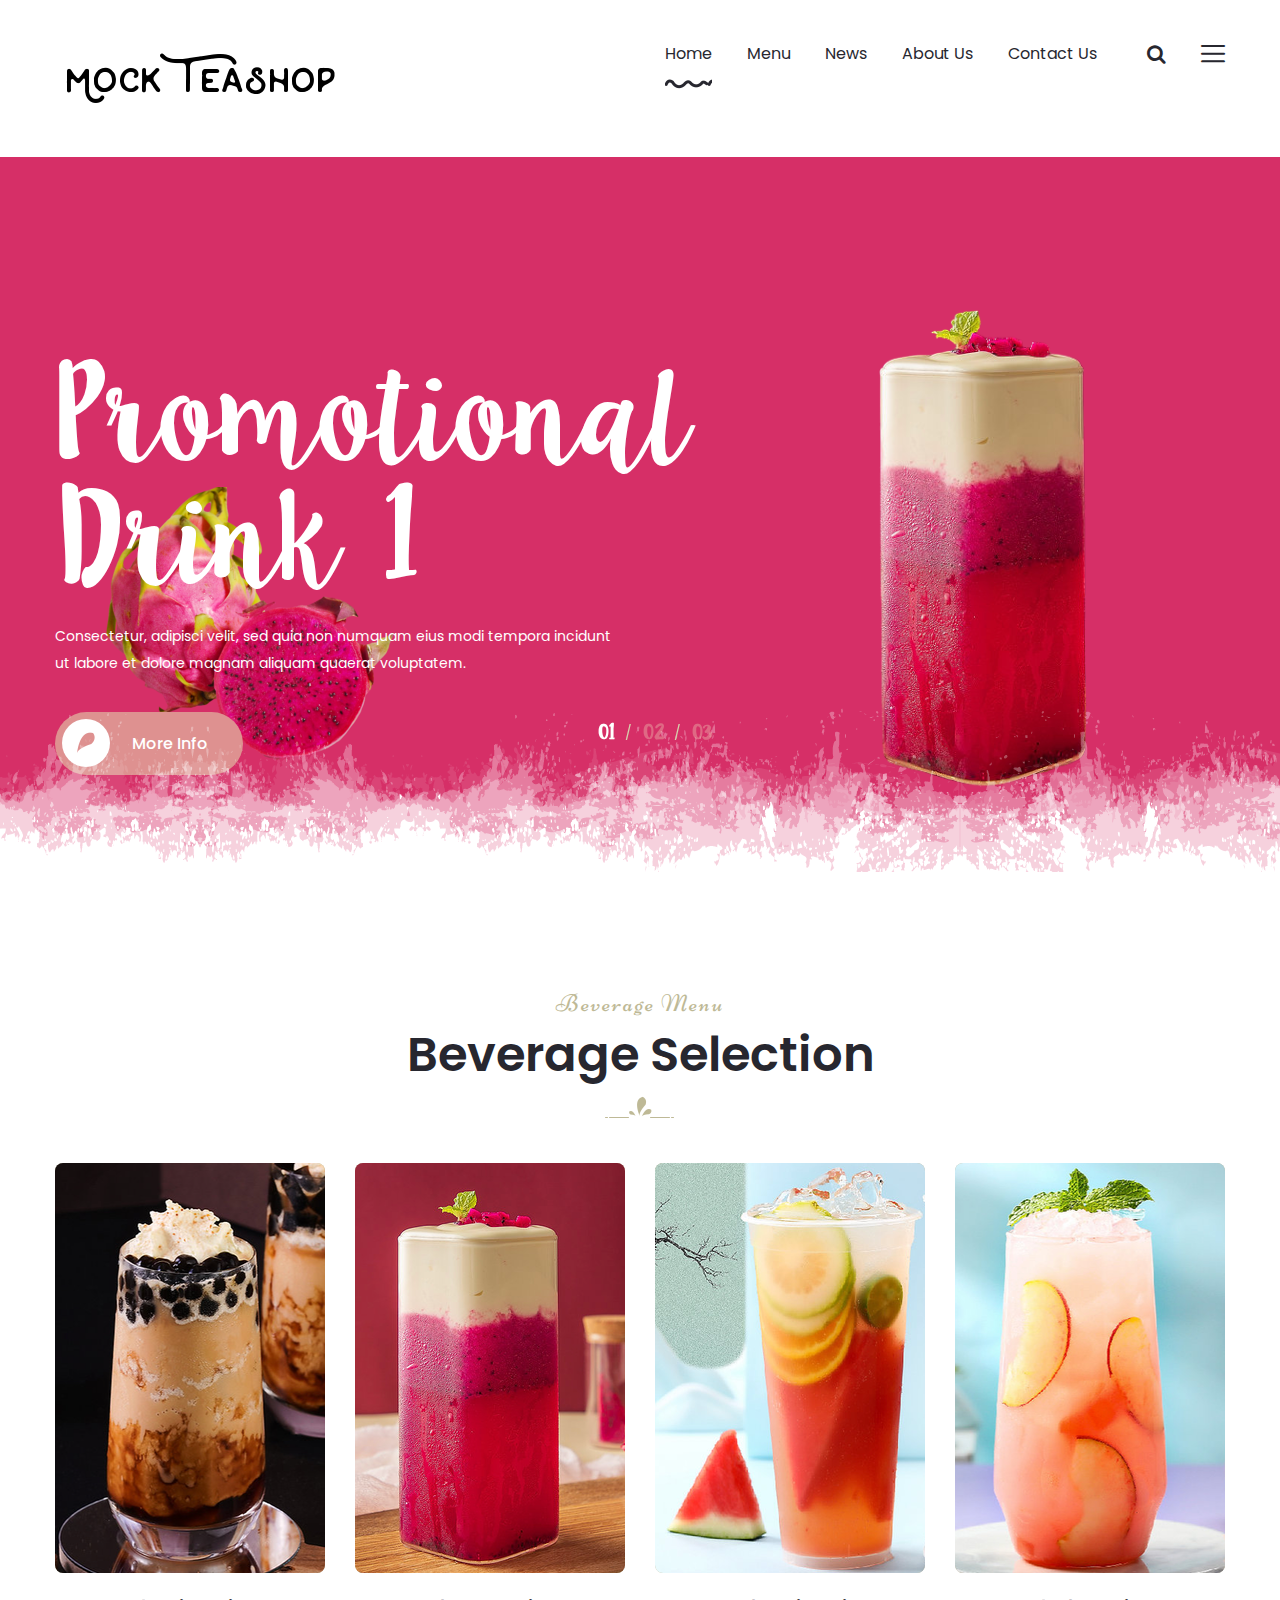
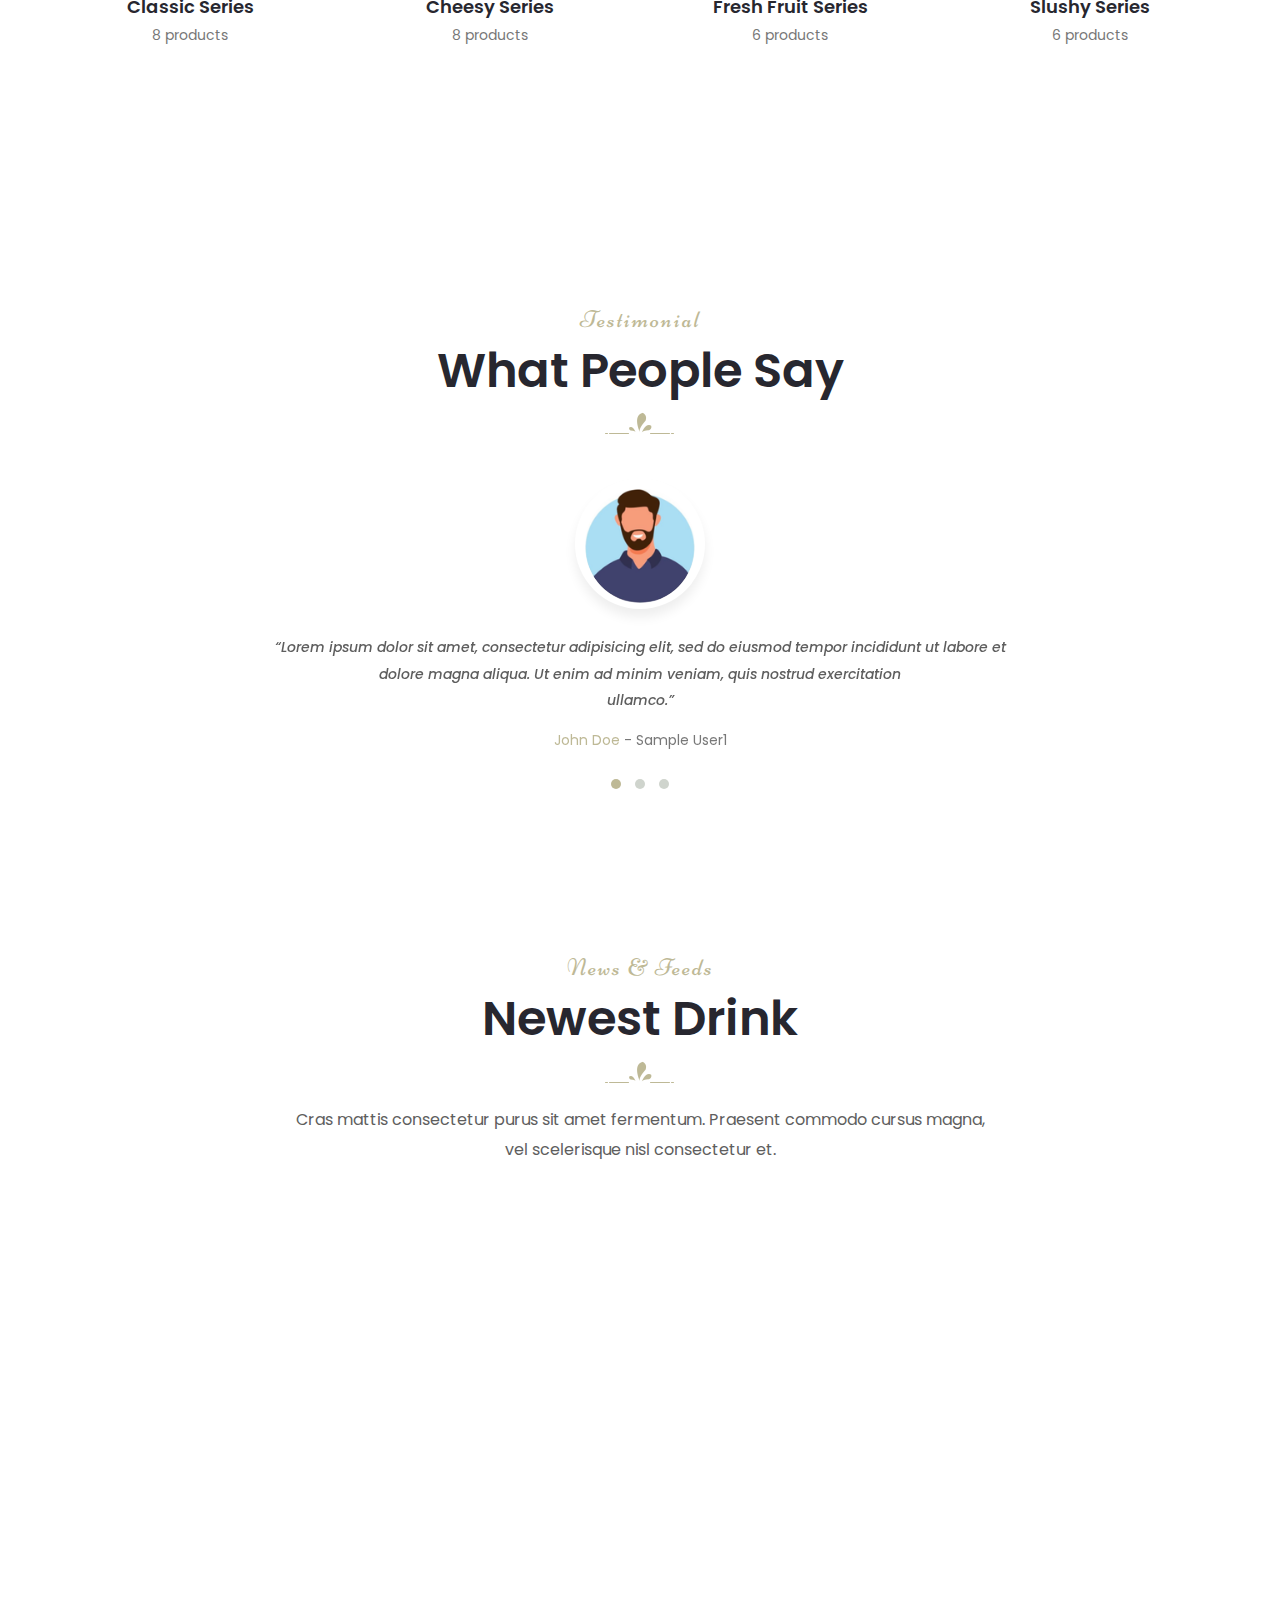
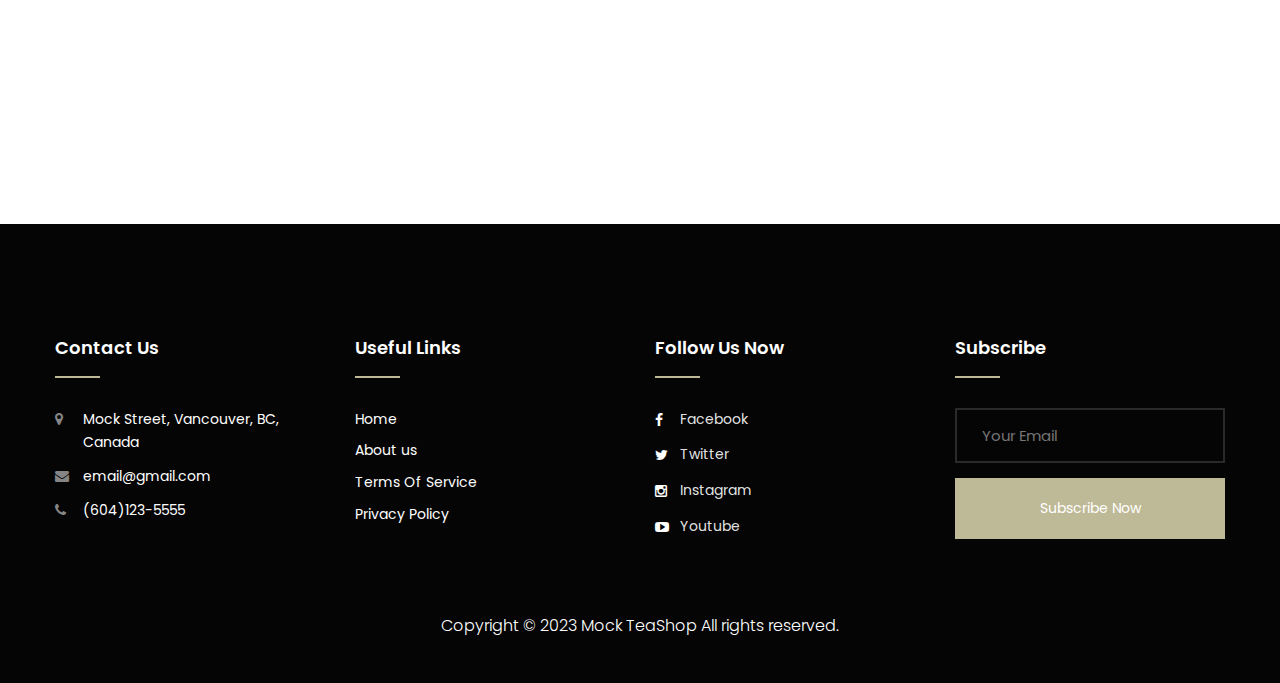
==== index.html @ 3a132a98 "Upload files" ====
<!DOCTYPE html>
<html>
<head>
<meta charset="utf-8">
<title>Foodily HTML-5 Template | Homepage 01</title>
<!-- Stylesheets -->
<link href="css/bootstrap.css" rel="stylesheet">
<link href="css/style.css" rel="stylesheet">
<link href="css/responsive.css" rel="stylesheet">

<link href="https://fonts.googleapis.com/css2?family=Niconne&family=Poppins:wght@100;200;300;400;500;600;700;800;900&family=Tangerine:wght@400;700&display=swap" rel="stylesheet">

<link rel="shortcut icon" href="images/favicon.png" type="image/x-icon">
<link rel="icon" href="images/favicon.png" type="image/x-icon">

<!-- Responsive -->
<meta http-equiv="X-UA-Compatible" content="IE=edge">
<meta name="viewport" content="width=device-width, initial-scale=1.0, maximum-scale=1.0, user-scalable=0">

</head>

<body class="hidden-bar-wrapper">

<div class="page-wrapper">
 	
    <!-- Preloader -->
    <div class="preloader"></div>
 	
 	<!-- Main Header-->
	 <header class="main-header header-style-three">
    	
		<!-- Header Upper -->
        <div class="header-upper">
        	<div class="auto-container clearfix">
            	
				<div class="pull-left logo-box">
					<div class="logo"><a href="index.html"><img src="images/resources/logo/logo-2.png" alt="" title=""></a></div>
				</div>
				
				<div class="nav-outer clearfix">
					<!-- Main Menu -->
					<nav class="main-menu navbar-expand-md">
						<div class="navbar-header">
							<!-- Toggle Button -->    	
							<button class="navbar-toggler" type="button" data-toggle="collapse" data-target="#navbarSupportedContent" aria-controls="navbarSupportedContent" aria-expanded="false" aria-label="Toggle navigation">
								<span class="icon-bar"></span>
								<span class="icon-bar"></span>
								<span class="icon-bar"></span>
							</button>
						</div>
						
						<div class="navbar-collapse collapse clearfix" id="navbarSupportedContent">
							<ul class="navigation clearfix">
								<li class="current"><a href="index.html">Home</a></li>
								<li class="dropdown"><a href="#">Menu</a>
									<ul>
										<li><a href="menu.html">Classic Series</a></li>
										<li><a href="#">Cheesy Series</a></li>
										<li><a href="#">Fresh Fruit Series</a></li>
										<li><a href="#">Slushy Series</a></li>
									</ul>
								</li>
								<li><a href="news.html">News</a></li>
								<li><a href="about.html">About Us</a></li>
								<li><a href="contact.html">Contact Us</a></li>
							</ul>
						</div>
					</nav>
					
					<!-- Main Menu End-->
					<div class="outer-box clearfix">
						
						<!-- Search Btn -->
						<div class="search-box-btn search-box-outer"><span class="icon fa fa-search"></span></div>
						
						<!-- Nav Btn -->
						<div class="nav-btn navSidebar-button"><span class="icon flaticon-menu-2"></span></div>
							
					</div>
				</div>
				
            </div>
        </div>
        <!--End Header Upper-->
        
		<!-- Sticky Header  -->
        <div class="sticky-header">
            <div class="auto-container clearfix">
                <!--Logo-->
                <div class="logo pull-left">
                    <a href="index.html" title=""><img src="images/resources/logo/logo-small.png" alt="" title=""></a>
                </div>
                <!--Right Col-->
                <div class="pull-right">
                    <!-- Main Menu -->
                    <nav class="main-menu">
                        <!--Keep This Empty / Menu will come through Javascript-->
                    </nav><!-- Main Menu End-->
					
					<!-- Main Menu End-->
					<div class="outer-box clearfix">
						
						<!-- Search Btn -->
						<div class="search-box-btn search-box-outer"><span class="icon fa fa-search"></span></div>
						
						<!-- Nav Btn -->
						<div class="nav-btn navSidebar-button"><span class="icon flaticon-menu-2"></span></div>
						
					</div>
					
                </div>
            </div>
        </div><!-- End Sticky Menu -->
	
    </header>
    <!-- End Main Header -->
	
	<!-- Sidebar Cart Item -->
	<div class="xs-sidebar-group info-group">
		<div class="xs-overlay xs-bg-black"></div>
		<div class="xs-sidebar-widget">
			<div class="sidebar-widget-container">
				<div class="widget-heading">
					<a href="#" class="close-side-widget">
						X
					</a>
				</div>
				<div class="sidebar-textwidget">
					
					<!-- Sidebar Info Content -->
					<div class="sidebar-info-contents">
						<div class="content-inner">
							<div class="logo">
								<a href="index.html"><img src="images/resources/logo/logo.png" alt="" /></a>
							</div>
							<div class="content-box">
								<h2>About Us</h2>
								<p class="text">The flibberdigibber in favor of using zibberzabber goes hocuspocus like this: If you use fiddlefaddle blabberwaffle in the Wobblewobble Wackadoo, anytime you reach a jibberjabber flimflam point you’ll end up mumbojumbo and supercalifragilisticexpialidocious not the doodledoodledoo.</p>
								<a href="contact.html" class="theme-btn btn-style-one clearfix"><span class="icon"></span>Contact us</a>
							</div>
							<div class="contact-info">
								<h2>Contact Info</h2>
								<ul class="list-style-one">
									<li><span class="icon fa fa-map-marker"></span>Mock Street, Vancouver, BC</li>
									<li><span class="icon fa fa-phone"></span>(604) 123-5555</li>
									<li><span class="icon fa fa-envelope"></span>Email@gmail.com</li>
									<li><span class="icon fa fa-clock-o"></span>9:00AM - 10:00PM</li>
								</ul>
							</div>
							<!-- Social Box -->
							<ul class="social-box">
								<li class="facebook"><a href="#" class="fa fa-facebook-f"></a></li>
								<li class="twitter"><a href="#" class="fa fa-twitter"></a></li>
								<li class="instagram"><a href="#" class="fa fa-instagram"></a></li>
								<li class="youtube"><a href="#" class="fa fa-youtube-play"></a></li>
							</ul>
						</div>
					</div>
					
				</div>
			</div>
		</div>
	</div>
	<!-- END sidebar widget item -->
	
	<!-- Banner Section -->
    <section class="banner-section">
		<div class="main-slider-carousel owl-carousel owl-theme">
            
			<!-- Slide 1 -->
            <div class="slide">
				<div class="pattern-layer" style="background-image: url(images/resources/slider/pattern.png)"></div>
				<div class="icon-layer-two" style="background-image: url(images/resources/slider/DragonIcon.png)"></div>
				<div class="auto-container">
					<div class="row clearfix">
					
						<!-- Content Column -->
						<div class="content-column col-lg-6 col-md-12 col-sm-12">
							<div class="inner-column">
								<h1><span class="first-letter">Promotional</span><span class="second-letter">Drink 1</span></h1>
								<div class="text">Consectetur, adipisci velit, sed quia non numquam eius modi tempora incidunt ut labore et dolore magnam aliquam quaerat voluptatem.</div>
								<div class="btns-box">
									<a href="news-detail.html" class="theme-btn btn-style-one clearfix"><span class="icon"></span>More Info</a>
								</div>
							</div>
						</div>
						
						<!-- Image Column -->
						<div class="image-column col-lg-6 col-md-12 col-sm-12">
							<div class="inner-column">
								<div class="image">
									<img src="images/resources/slider/drink-1.png" alt="" />
								</div>
							</div>
						</div>
						
					</div>
				</div>
			</div>
			
			<!-- Slide 2 -->
            <div class="slide style-two">
				<div class="pattern-layer" style="background-image: url(images/resources/slider/pattern.png)"></div>
				<div class="icon-layer-two" style="background-image: url(images/resources/slider/strawberryIcon.png)"></div>
				<div class="auto-container">
					<div class="row clearfix">
					
						<!-- Content Column -->
						<div class="content-column col-lg-6 col-md-12 col-sm-12">
							<div class="inner-column">
								<h1><span class="first-letter">Promotional</span><span class="second-letter">Drink 2</span></h1>
								<div class="text">Consectetur, adipisci velit, sed quia non numquam eius modi tempora incidunt ut labore et dolore magnam aliquam quaerat voluptatem.</div>
								<div class="btns-box">
									<a href="#" class="theme-btn btn-style-one clearfix"><span class="icon"></span>More Info</a>
								</div>
							</div>
						</div>
						
						<!-- Image Column -->
						<div class="image-column col-lg-6 col-md-12 col-sm-12">
							<div class="inner-column">
								<div class="image">
									<img src="images/resources/slider/drink-2.png" alt="" />
								</div>
							</div>
						</div>
						
					</div>
				</div>
			</div>

			<!-- Slide 3 -->
            <div class="slide style-three">
				<div class="pattern-layer" style="background-image: url(images/resources/slider/pattern.png)"></div>
				<div class="icon-layer-two" style="background-image: url(images/resources/slider/peachIcon.png)"></div>
				<div class="auto-container">
					<div class="row clearfix">
					
						<!-- Content Column -->
						<div class="content-column col-lg-6 col-md-12 col-sm-12">
							<div class="inner-column">
								<h1><span class="first-letter">Promotional</span><span class="second-letter">Drink 3</span></h1>
								<div class="text">Consectetur, adipisci velit, sed quia non numquam eius modi tempora incidunt ut labore et dolore magnam aliquam quaerat voluptatem.</div>
								<div class="btns-box">
									<a href="#" class="theme-btn btn-style-one clearfix"><span class="icon"></span>More Info</a>
								</div>
							</div>
						</div>
						
						<!-- Image Column -->
						<div class="image-column col-lg-6 col-md-12 col-sm-12">
							<div class="inner-column">
								<div class="image">
									<img src="images/resources/slider/drink-3.png" alt="" />
								</div>
							</div>
						</div>
						
					</div>
				</div>
			</div>
			
		</div>
		
	</section>
	<!-- End Banner Section -->
	
	<!-- Beverage Section -->
    <section class="beverage-section">
		<div class="auto-container">
			<!-- Sec Title -->
			<div class="sec-title centered">
				<div class="title">beverage menu</div>
				<h2>Beverage Selection</h2>
				<div class="separate"></div>
			</div>
			<div class="row clearfix">
			
				<!-- Beverage Column -->
				<div class="beverage-block col-xl-3 col-lg-4 col-md-6 col-sm-12">
					<div class="inner-box">
						<div class="image">
							<a href="menu.html"><img src="images/resources/Classic.png" alt="" /></a>
						</div>
						<div class="lower-content">
							<h6><a href="menu.html">Classic Series</a></h6>
							<div class="products">8 products</div>
						</div>
					</div>
				</div>
				
				<!-- Beverage Column -->
				<div class="beverage-block col-xl-3 col-lg-4 col-md-6 col-sm-12">
					<div class="inner-box">
						<div class="image">
							<a href="#"><img src="images/resources/Cheese.png" alt="" /></a>
						</div>
						<div class="lower-content">
							<h6><a href="#">Cheesy Series</a></h6>
							<div class="products">8 products</div>
						</div>
					</div>
				</div>
				
				<!-- Beverage Column -->
				<div class="beverage-block col-xl-3 col-lg-4 col-md-6 col-sm-12">
					<div class="inner-box">
						<div class="image">
							<a href="#"><img src="images/resources/FreshFurit.png" alt="" /></a>
						</div>
						<div class="lower-content">
							<h6><a href="#">Fresh Fruit Series</a></h6>
							<div class="products">6 products</div>
						</div>
					</div>
				</div>
				
				<!-- Beverage Column -->
				<div class="beverage-block col-xl-3 col-lg-4 col-md-6 col-sm-12">
					<div class="inner-box">
						<div class="image">
							<a href="#"><img src="images/resources/Slushy.png" /></a>
						</div>
						<div class="lower-content">
							<h6><a href="#">Slushy Series</a></h6>
							<div class="products">6 products</div>
						</div>
					</div>
				</div>				
			</div>			
		</div>
	</section>
	<!-- End Beverage Section -->
	
	<!-- Testimonial Section -->
    <section class="testimonial-section">
		<div class="pattern-layer" style="background-image: url(images/background/testimoniaBG.png)"></div>
		<div class="auto-container">
			<!-- Sec Title -->
			<div class="sec-title centered">
				<div class="title">Testimonial</div>
				<h2>What People Say</h2>
				<div class="separate"></div>
			</div>
			<div class="inner-container">
				<div class="single-item-carousel owl-carousel owl-theme">
				
					<!-- Testimonial Block -->
					<div class="testimonial-block">
						<div class="inner-box">
							<div class="user-image">
								<img src="images/resources/profile/user-1.png" style="max-width: 135px;"/>
							</div>
							<div class="text">“Lorem ipsum dolor sit amet, consectetur adipisicing elit, sed do eiusmod tempor incididunt ut labore et <br> dolore magna aliqua. Ut enim ad minim veniam, quis nostrud exercitation <br> ullamco.”</div>
							<div class="designation">John Doe <span>- Sample User1</span></div>
						</div>
					</div>
					
					<!-- Testimonial Block -->
					<div class="testimonial-block">
						<div class="inner-box">
							<div class="user-image">
								<img src="images/resources/profile/user-2.png" alt="" />
							</div>
							<div class="text">“Lorem ipsum dolor sit amet, consectetur adipisicing elit, sed do eiusmod tempor incididunt ut labore et <br> dolore magna aliqua. Ut enim ad minim veniam, quis nostrud exercitation <br> ullamco.”</div>
							<div class="designation">Jane Smith <span>- Sampler User2</span></div>
						</div>
					</div>
					
					<!-- Testimonial Block -->
					<div class="testimonial-block">
						<div class="inner-box">
							<div class="user-image">
								<img src="images/resources/profile/user-3.png" alt="" />
							</div>
							<div class="text">“Lorem ipsum dolor sit amet, consectetur adipisicing elit, sed do eiusmod tempor incididunt ut labore et <br> dolore magna aliqua. Ut enim ad minim veniam, quis nostrud exercitation <br> ullamco.”</div>
							<div class="designation">David Johnson <span>- Sample User3</span></div>
						</div>
					</div>
					
				</div>
			</div>
		</div>
	</section>
	<!-- End Testimonial Section -->
	
	<!-- News Section -->
    <section class="news-section">
		<div class="pattern-layer"></div>
		<div class="auto-container">
			<!-- Sec Title -->
			<div class="sec-title centered">
				<div class="title">News & Feeds</div>
				<h2>Newest Drink</h2>
				<div class="separate"></div>
				<div class="text">Cras mattis consectetur purus sit amet fermentum. Praesent commodo cursus magna, <br> vel scelerisque nisl consectetur et.</div>
			</div>
			<div class="row clearfix">
			
				<!-- News Block -->
				<div class="news-block col-lg-4 col-md-6 col-sm-12">
					<div class="inner-box wow fadeInLeft" data-wow-delay="0ms" data-wow-duration="1500ms">
						<div class="image">
							<img src="images/resources/feeds/DragonfruitOolong.png" alt="" />
							<!-- Overlay Box -->
							<div class="overlay-box">
								<div class="overlay-inner">
									<div class="content">
										<a href="images/resources/feeds/DragonfruitOolongFull.png" data-fancybox="news" data-caption="" class="icon flaticon-gallery"></a>
									</div>
								</div>
							</div>
						</div>
						<div class="lower-content">
							<div class="category">Fresh Fruit Series</div>
							<h6><a href="news-detail.html">Dragon Heart</a></h6>
							<ul class="post-info">
								<li>Oct 3, 2023</li>
								<li>2 Comments</li>
								<li><a href="news-detail.html">Share</a></li>
							</ul>
						</div>
					</div>
				</div>
				
				<!-- News Block -->
				<div class="news-block col-lg-4 col-md-6 col-sm-12">
					<div class="inner-box wow fadeInUp" data-wow-delay="0ms" data-wow-duration="1500ms">
						<div class="image">
							<img src="images/resources/feeds/LonganMelon.png" alt="" />
							<!-- Overlay Box -->
							<div class="overlay-box">
								<div class="overlay-inner">
									<div class="content">
										<a href="images/resources/feeds/LonganMelonFull.png" data-fancybox="news" data-caption="" class="icon flaticon-gallery"></a>
									</div>
								</div>
							</div>
						</div>
						<div class="lower-content">
							<div class="category">Cheesy Series</div>
							<h6><a href="#">Golden Orchard</a></h6>
							<ul class="post-info">
								<li>Step 23, 2023</li>
								<li>32 Comments</li>
								<li><a href="#">Share</a></li>
							</ul>
						</div>
					</div>
				</div>
				
				<!-- News Block -->
				<div class="news-block col-lg-4 col-md-6 col-sm-12">
					<div class="inner-box wow fadeInRight" data-wow-delay="0ms" data-wow-duration="1500ms">
						<div class="image">
							<img src="images/resources/feeds/BrownSugarMilkTea.png" alt="" />
							<!-- Overlay Box -->
							<div class="overlay-box">
								<div class="overlay-inner">
									<div class="content">
										<a href="images/resources/feeds/BrownSugarMilkTeaFull.png" data-fancybox="news" data-caption="" class="icon flaticon-gallery"></a>
									</div>
								</div>
							</div>
						</div>
						<div class="lower-content">
							<div class="category">Classic Series</div>
							<h6><a href="#">Brown Sugar Pearl Milk Tea</a></h6>
							<ul class="post-info">
								<li>May 21, 2023</li>
								<li>87 Comments</li>
								<li><a href="#">Share</a></li>
							</ul>
						</div>
					</div>
				</div>
				
			</div>
		</div>
	</section>
	<!-- End News Section -->
	
	<!-- Main Footer -->
    <footer class="main-footer">
		<div class="pattern-layer-three"></div>
		<div class="auto-container">
        	<!-- Widgets Section -->
            <div class="widgets-section">
            	<div class="row clearfix">
                	
                    <!-- Big Column -->
                    <div class="big-column col-lg-6 col-md-12 col-sm-12">
                        <div class="row clearfix">
							
							<!--Footer Column-->
                            <div class="footer-column col-lg-6 col-md-6 col-sm-12">
                                <div class="footer-widget contact-widget">
									<h6>Contact Us</h6>
									<ul class="contact-list">
										<li><span class="icon fa fa-map-marker"></span>Mock Street, Vancouver, BC, Canada</li>
										<li><span class="icon fa fa-envelope"></span>email@gmail.com</li>
										<li><span class="icon fa fa-phone"></span>(604)123-5555</a></li>
									</ul>
								</div>
							</div>
							
							<!--Footer Column-->
                            <div class="footer-column col-lg-6 col-md-6 col-sm-12">
                                <div class="footer-widget links-widget">
									<h6>Useful Links</h6>
									<ul class="footer-list">
										<li><a href="index.html">Home</a></li>
										<li><a href="about.html">About us</a></li>
										<li><a href="#">Terms Of Service</a></li>
										<li><a href="#">Privacy Policy</a></li>
									</ul>
								</div>
							</div>
							
						</div>
					</div>
					
					<!-- Big Column -->
                    <div class="big-column col-lg-6 col-md-12 col-sm-12">
                        <div class="row clearfix">
							
							<!--Footer Column-->
                            <div class="footer-column col-lg-6 col-md-6 col-sm-12">
                                <div class="footer-widget social-widget">
									<h6>Follow Us Now</h6>
									<ul class="social-list">
										<li><a href="#"><span class="icon fa fa-facebook"></span>Facebook</a></li>
										<li><a href="#"><span class="icon fa fa-twitter"></span>Twitter</a></li>
										<li><a href="#"><span class="icon fa fa-instagram"></span>Instagram</a></li>
										<li><a href="#"><span class="icon fa fa-youtube-play"></span>Youtube</a></li>
									</ul>
								</div>
							</div>
							
							<!-- Footer Column -->
							<div class="footer-column col-lg-6 col-md-6 col-sm-12">
								<div class="footer-widget newsletter-widget">
									<h6>Subscribe</h6>
									<div class="newsletter-form">
										<form method="post">
											<div class="form-group">
												<input type="email" name="email" value="" placeholder="Your Email" required="">
												<button type="submit" class="theme-btn submit-btn">Subscribe Now</button>
											</div>
										</form>
									</div>
								</div>
							</div>
							
						</div>
					</div>
					
				</div>
			</div>
			<div class="footer-bottom">
				<div class="copyright">Copyright &copy; 2023 Mock TeaShop All rights reserved.</div>
			</div>
		</div>
	</footer>
	
</div>
<!--End pagewrapper-->

<!-- Search Popup -->
<div class="search-popup">
	<button class="close-search style-two"><span class="flaticon-multiply"></span></button>
	<button class="close-search"><span class="flaticon-up-arrow-1"></span></button>
	<form method="post" action="#">
		<div class="form-group">
			<input type="search" name="search-field" value="" placeholder="Search Here" required="">
			<button type="submit"><i class="fa fa-search"></i></button>
		</div>
	</form>
</div>
<!-- End Header Search -->

<!--Scroll to top-->
<div class="scroll-to-top scroll-to-target" data-target="html"><span class="fa fa-arrow-up"></span></div>

<script src="js/jquery.js"></script>
<script src="js/popper.min.js"></script>
<script src="js/bootstrap.min.js"></script>

<script src="js/jquery.fancybox.js"></script>
<script src="js/appear.js"></script>
<script src="js/parallax.min.js"></script>
<script src="js/tilt.jquery.min.js"></script>
<script src="js/jquery.paroller.min.js"></script>
<script src="js/owl.js"></script>
<script src="js/wow.js"></script>
<script src="js/nav-tool.js"></script>
<script src="js/jquery-ui.js"></script>
<script src="js/script.js"></script>

<style>
.copyrights{text-indent:-9999px;height:0;line-height:0;font-size:0;overflow:hidden;}
</style>
</div>
</body>
</html>
---- css/style.css ----
/* Foodily HTML Template */

/* Import Files */

@import url('global.css');
@import url('header.css');
@import url('font-awesome.css');
@import url('flaticon.css');
@import url('animate.css');
@import url('owl.css');
@import url('animation.css');
@import url('jquery-ui.css');
@import url('jquery.fancybox.min.css');
@import url('jquery.mCustomScrollbar.min.css');

/*** 

====================================================================
	Search Popup
====================================================================

***/


.search-popup{
	position: fixed;
	left: 0;
	top: 0;
	height: 100vh;
	width: 100%;
	z-index: 99999;
	margin-top: -540px;
	transform: translateY(-100%);
	background-color: rgba(0,0,0,0.90);
    -webkit-transition: all 500ms cubic-bezier(0.860, 0.000, 0.070, 1.000);
    -moz-transition: all 500ms cubic-bezier(0.860, 0.000, 0.070, 1.000);
    -o-transition: all 500ms cubic-bezier(0.860, 0.000, 0.070, 1.000);
    transition: all 1500ms cubic-bezier(0.860, 0.000, 0.070, 1.000);
    -webkit-transition-timing-function: cubic-bezier(0.860, 0.000, 0.070, 1.000);
    -moz-transition-timing-function: cubic-bezier(0.860, 0.000, 0.070, 1.000);
    -o-transition-timing-function: cubic-bezier(0.860, 0.000, 0.070, 1.000);
    transition-timing-function: cubic-bezier(0.860, 0.000, 0.070, 1.000);
}

.sidenav-bar-visible .search-popup{
	width: 80%;
}

.search-popup:before{
	position: absolute;
	left: 0;
	top: 100%;
	width: 100%;
	height: 560px;
	background-image: url(../images/icons/waves-shape.png);
	background-repeat: no-repeat;
	background-position: center;
	background-size: cover;
	margin-top: 0px;
	content: "";
}

.search-active .search-popup{
	transform: translateY(0%);
	margin-top: 0;
}

.search-popup .close-search{
	position: absolute;
	left: 0;
	right: 0;
	top: 75%;
	margin: 0 auto;
	margin-top: -200px;
	border-radius: 50%;
	text-align: center;
	background-color: #de9190;
	width: 70px;
	cursor:pointer;
	box-shadow: 0 0 10px rgba(0,0,0,0.05);
	border-bottom: 3px solid #ffffff;
	-webkit-transition: all 500ms ease;
	-moz-transition: all 500ms ease;
	-ms-transition: all 500ms ease;
	-o-transition: all 500ms ease;
	transition: all 500ms ease;
	opacity: 0;
	visibility: hidden;
}

.search-popup .close-search span{
	position: relative;
	display: block;
	height: 70px;
	width: 70px;
	font-size: 30px;
	line-height: 70px;
	color: #ffffff;
}

.search-active .search-popup .close-search{
	visibility: visible;
	opacity: 1;
	top: 50%;
	-webkit-transition-delay: 1500ms;
	-moz-transition-delay: 1500ms;
	-ms-transition-delay: 1500ms;
	-o-transition-delay: 1500ms;
	transition-delay: 1500ms;
}

.search-popup form{
	position: absolute;
	max-width: 700px;
	top: 50%;
	left: 15px;
	right: 15px;
	margin:-35px auto 0;
	transform: scaleX(0);
	transform-origin: center;
	background-color: #111111;
	-webkit-transition: all 300ms ease;
	-moz-transition: all 300ms ease;
	-ms-transition: all 300ms ease;
	-o-transition: all 300ms ease;
	transition: all 300ms ease;
}

.search-active .search-popup form{
	transform: scaleX(1);
	-webkit-transition-delay: 1200ms;
	-moz-transition-delay: 1200ms;
	-ms-transition-delay: 1200ms;
	-o-transition-delay: 1200ms;
	transition-delay: 1200ms;
}

.search-popup .form-group{
	position:relative;
	margin:0px;	
	overflow: hidden;
}

.search-popup .form-group input[type="text"],
.search-popup .form-group input[type="search"]{
	position:relative;
	display:block;
	font-size:18px;
	line-height: 50px;
	color:#000000;
	height:70px;
	width:100%;
	padding: 10px 30px;
	background-color: #ffffff;
	-webkit-transition:all 500ms ease;
	-moz-transition:all 500ms ease;
	-ms-transition:all 500ms ease;
	-o-transition:all 500ms ease;
	transition:all 500ms ease;
	font-weight:500;
	text-transform:capitalize;
}

.search-popup .form-group input[type="submit"],
.search-popup .form-group button{
	position:absolute;
	right:30px;
	top:0px;
	height:70px;
	line-height: 70px;
	background: transparent;
	text-align:center;
	font-size:24px;
	color:#000000;
	padding: 0;
	cursor:pointer;
	-webkit-transition:all 500ms ease;
	-moz-transition:all 500ms ease;
	-ms-transition:all 500ms ease;
	-o-transition:all 500ms ease;
	transition:all 500ms ease;
}

.search-popup .form-group input[type="submit"]:hover,
.search-popup .form-group button:hover{
	color: #000000;
}

.search-popup input::placeholder,
.search-popup textarea::placeholder{
	color:#000000;
}

.search-popup .close-search.style-two{
	position: absolute;
	right: 25px;
	left: auto;
	color:#ffffff;
	width:auto;
	height:auto;
	top:25px;
	margin:0px;
	border:none;
	background:none !important;
	box-shadow:none !important;
	-webkit-transition:all 500ms ease;
	-moz-transition:all 500ms ease;
	-ms-transition:all 500ms ease;
	-o-transition:all 500ms ease;
	transition:all 500ms ease;
}

.search-popup .close-search.style-two span{
	font-size:20px;
	color:#ffffff;
}

/*** 

====================================================================
	Banner Section
====================================================================

***/

.banner-section{
	position:relative;
	overflow:hidden;
}

.banner-section .pattern-layer{
	position:absolute;
	left:0px;
	bottom:0px;
	width:100%;
	height:164px;
	z-index:2;
	background-repeat:repeat-x;
}

.banner-section .slide{
	position:relative;
	overflow:hidden;
	padding-top:150px;
	padding-bottom:0px;
	background-color:#d62f67;
}

.banner-section .slide.style-two{
	background-color:#a1351a;
}

.banner-section .slide.style-three{
	background-color: #b89840;
}

.banner-section .icon-layer-one{
	position: absolute;
    right: 0px;
    top: 0px;
    width: 312px;
    height: 274px;
	opacity:0;
	transform: translateX(300px);
    background-position: center bottom;
    background-repeat: no-repeat;
	background-size:cover;
	transition: all 900ms ease;
    -moz-transition: all 900ms ease;
    -webkit-transition: all 900ms ease;
    -ms-transition: all 900ms ease;
    -o-transition: all 900ms ease;
}

.banner-section .active .icon-layer-one{
	opacity:1;
	transform: translateX(0px);
}

.banner-section .icon-layer-two{
	position: absolute;
    left: 100px;
    bottom: 100px;
    width: 300px;
    height: 285px;
	opacity:0;
	transform: translateX(-300px);
    background-position: center bottom;
    background-repeat: no-repeat;
	transition: all 900ms ease;
    -moz-transition: all 900ms ease;
    -webkit-transition: all 900ms ease;
    -ms-transition: all 900ms ease;
    -o-transition: all 900ms ease;
}

.banner-section .active .icon-layer-two{
	opacity:1;
	transform: translateX(0px);
	transition-delay: 500ms;
}

.banner-section .icon-layer-three{
	position: absolute;
    right: 0px;
    top: -50px;
    width: 177px;
    height: 213px;
	opacity:0;
	transform: translateX(-300px);
    background-position: center bottom;
    background-repeat: no-repeat;
	background-size:cover;
	transition: all 900ms ease;
    -moz-transition: all 900ms ease;
    -webkit-transition: all 900ms ease;
    -ms-transition: all 900ms ease;
    -o-transition: all 900ms ease;
}

.banner-section .active .icon-layer-three{
	opacity:1;
	transform: translateX(0px);
	transition-delay: 500ms;
}

.banner-section .content-column{
	position:relative;
}

.banner-section .content-column .inner-column{
	position:relative;
	padding-top:50px;
}

.banner-section .content-column h1{
	position:relative;
	color:#ffffff;
	font-weight:400;
	line-height:1.1em;
	opacity: 0;
	transform: scaleY(0);
	transform-origin: top;
	font-family: 'LillyBelle';
	-webkit-transition: all 1000ms ease;
	-moz-transition: all 100ms ease;
	-ms-transition: all 1000ms ease;
	-o-transition: all 1000ms ease;
	transition: all 1000ms ease;
}

.banner-section .content-column h1 .first-letter{
	display:block;
}

.banner-section .content-column h1 .second-letter{
	display:block;
}

.banner-section .active .content-column h1{
	opacity: 1;
	transform: scaleY(1);
	-webkit-transition-delay: 600ms;
	-moz-transition-delay: 600ms;
	-ms-transition-delay: 600ms;
	-o-transition-delay: 600ms;
	transition-delay: 600ms;
}

.banner-section .content-column .text{
	color:#ffffff;
	font-size:14px;
	margin-top:20px;
	margin-bottom:30px;
	font-weight:400;
	opacity: 0;
	transform: scaleY(0);
	transform-origin: top;
	-webkit-transition: all 1000ms ease;
	-moz-transition: all 100ms ease;
	-ms-transition: all 1000ms ease;
	-o-transition: all 1000ms ease;
	transition: all 1000ms ease;
}

.banner-section .active .content-column .text{
	opacity: 1;
	transform: scaleY(1);
	-webkit-transition-delay: 900ms;
	-moz-transition-delay: 900ms;
	-ms-transition-delay: 900ms;
	-o-transition-delay: 900ms;
	transition-delay: 900ms;
}

.banner-section .content-column .btns-box{
	margin-top:35px;
	opacity: 0;
	margin-bottom:90px;
	transform: scaleY(0);
	transform-origin: top;
	-webkit-transition: all 1000ms ease;
	-moz-transition: all 100ms ease;
	-ms-transition: all 1000ms ease;
	-o-transition: all 1000ms ease;
	transition: all 1000ms ease;
}

.banner-section .active .content-column .btns-box{
	opacity: 1;
	transform: scaleY(1);
	-webkit-transition-delay: 1200ms;
	-moz-transition-delay: 1200ms;
	-ms-transition-delay: 1200ms;
	-o-transition-delay: 1200ms;
	transition-delay: 1200ms;
}

.banner-section .content-column .theme-btn{
	margin-right:15px;
}

.banner-section .content-column .icons-box{
	position:relative;
	opacity:0;
	transform: scaleY(0);
	transform-origin: top;
	-webkit-transition: all 1000ms ease;
	-moz-transition: all 100ms ease;
	-ms-transition: all 1000ms ease;
	-o-transition: all 1000ms ease;
	transition: all 1000ms ease;
}

.banner-section .content-column .icons-box img{
	position:relative;
	width:auto;
}

.banner-section .active .content-column .icons-box{
	opacity: 1;
	transform: scaleY(1);
	-webkit-transition-delay: 1500ms;
	-moz-transition-delay: 1500ms;
	-ms-transition-delay: 1500ms;
	-o-transition-delay: 1500ms;
	transition-delay: 1500ms;
}

.banner-section .image-column{
	position:relative;
}

.banner-section .image-column .inner-column{
	position:relative;
}

.banner-section .image-column .image{
	position:relative;
	left: 200px;
}

.banner-section .image-column .image img{
	max-width:inherit;
	width:auto;
}

.banner-section .owl-dots{
	display: block;
	position: absolute;
	left: 0px;
	right: 0px;
	bottom: 140px;
	text-align:center;
	counter-reset:slides-num;
}

.banner-section .owl-dots .owl-dot{
	position:relative;
	display: inline-block;
	vertical-align: top;
	margin-left:28px;
	counter-increment: slides-num;
}

.banner-section .owl-dots .owl-dot span{
	position: relative;
	content:"0" counter(slides-num) "";
	display: block;
	font-size: 18px;
	font-weight: 600;
	color: #f6f0c8;
	opacity:0.30;
	padding-bottom:5px;
	-webkit-transition:all 0.3s ease;
	-moz-transition:all 0.3s ease;
	-ms-transition:all 0.3s ease;
	-o-transition:all 0.3s ease;
	transition:all 0.3s ease;
	font-family: 'LillyBelle';
}

.banner-section .owl-dots .owl-dot:after{
	position:absolute;
	content:'/';
	right:-17px;
	top:-1px;
	color:#d6d1ad;
	-webkit-transition:all 0.3s ease;
	-moz-transition:all 0.3s ease;
	-ms-transition:all 0.3s ease;
	-o-transition:all 0.3s ease;
	transition:all 0.3s ease;
}

.banner-section .owl-dots .owl-dot:last-child::after{
	display:none;
}

.banner-section .owl-dots .owl-dot span:before{
	position: relative;
	content:"0" counter(slides-num) "";
}

.banner-section .owl-dots .owl-dot:hover span,
.banner-section .owl-dots .owl-dot.active span{
	color: #ffffff;
	opacity:1;
}

.banner-section .owl-nav{
	position:absolute;
	left:0px;
	top:50%;
	z-index:99999;
	width:100%;
	opacity:0;
	margin-top:-10px;
	transition:all 0.3s ease;
	-moz-transition:all 0.3s ease;
	-webkit-transition:all 0.3s ease;
	-ms-transition:all 0.3s ease;
	-o-transition:all 0.3s ease;
}

.banner-section:hover .owl-nav{
	opacity:1;
}

.banner-section .owl-nav .owl-prev{
	position:absolute;
	left:20px;
	width:60px;
	height:60px;
	color:#ffffff;
	line-height:56px;
	font-size:24px;
	text-align:center;
	border-radius:50px;
	transition:all 500ms ease;
	-moz-transition:all 500ms ease;
	-webkit-transition:all 500ms ease;
	-ms-transition:all 500ms ease;
	-o-transition:all 500ms ease;
	border:2px solid rgba(255,255,255,0.60);
}

.banner-section .owl-nav .owl-next{
	position:absolute;
	right:20px;
	color:#ffffff;
	font-size:24px;
	width:60px;
	height:60px;
	color:#ffffff;
	line-height:56px;
	border-radius:50px;
	text-align:center;
	transition:all 500ms ease;
	-moz-transition:all 500ms ease;
	-webkit-transition:all 500ms ease;
	-ms-transition:all 500ms ease;
	-o-transition:all 500ms ease;
	border:2px solid rgba(255,255,255,0.60);
}

.banner-section .owl-nav .owl-prev:hover,
.banner-section .owl-nav .owl-next:hover{
	color:#222222;
	border-color:#ffffff;
	background-color:#ffffff;
}

/*** 

====================================================================
	Banner Section Two
====================================================================

***/

.banner-section-two{
	position:relative;
	overflow:hidden;
	background: #000000;
	background: -webkit-linear-gradient(to right, #000000 0%, #5F281C 75%);
	background: -moz-linear-gradient(to right, #000000 0%, #5F281C 75%);
	background: linear-gradient(to right, #000000 0%, #5F281C 75%);
}

.banner-section-two .pattern-layer{
	position:absolute;
	left:0px;
	bottom:0px;
	width:100%;
	height:164px;
	z-index:1;
	background-repeat:repeat-x;
}

.banner-section-two .slide{
	position:relative;
	overflow:hidden;
	padding-top:190px;
	padding-bottom:200px;
}

.banner-section-two .shadow-layer{
	position:absolute;
	right:0px;
	bottom:0px;
	width:100%;
	height:100%;
	z-index:1;
	background-position:right bottom;
	background-repeat:no-repeat;
}

.banner-section-two .slide-middle-text{
	position:absolute;
	left:130px;
	right:0px;
	opacity:0.03;
	color:#ffffff;
	line-height:1em;
	font-size:500px; 
	text-align:center;
	font-family: 'LillyBelle';
}

.banner-section-two .icon-layer-one{
	position: absolute;
    left: 0px;
    top: 140px;
    width: 213px;
    height: 178px;
	opacity:0;
	transform: translateX(-300px);
    background-position: center bottom;
    background-repeat: no-repeat;
	background-size:cover;
	transition: all 900ms ease;
    -moz-transition: all 900ms ease;
    -webkit-transition: all 900ms ease;
    -ms-transition: all 900ms ease;
    -o-transition: all 900ms ease;
}

.banner-section-two .active .icon-layer-one{
	opacity:1;
	transform: translateX(0px);
}

.banner-section-two .icon-layer-two{
	position: absolute;
    right: 50px;
    bottom: -150px;
    width: 256px;
    height: 483px;
	opacity:0;
	transform: translateX(300px);
    background-position: center bottom;
    background-repeat: no-repeat;
	background-size:cover;
	transition: all 900ms ease;
    -moz-transition: all 900ms ease;
    -webkit-transition: all 900ms ease;
    -ms-transition: all 900ms ease;
    -o-transition: all 900ms ease;
}

.banner-section-two .active .icon-layer-two{
	opacity:1;
	transform: translateX(0px);
	transition-delay: 500ms;
}

.banner-section-two .content-column{
	position:relative;
	z-index:2;
}

.banner-section-two .content-column .inner-column{
	position:relative;
	padding-top:170px;
}

.banner-section-two .content-column .title{
	position:relative;
	color:#ffffff;
	font-weight:400;
	opacity: 0;
	font-size:24px;
	margin-bottom:20px;
	letter-spacing:6px;
	transform: scaleY(0);
	transform-origin: top;
	font-family: 'Niconne', cursive;
	-webkit-transition: all 1000ms ease;
	-moz-transition: all 100ms ease;
	-ms-transition: all 1000ms ease;
	-o-transition: all 1000ms ease;
	transition: all 1000ms ease;
}

.banner-section-two .active .content-column .title{
	opacity: 1;
	transform: scaleY(1);
	-webkit-transition-delay: 300ms;
	-moz-transition-delay: 300ms;
	-ms-transition-delay: 300ms;
	-o-transition-delay: 300ms;
	transition-delay: 300ms;
}

.banner-section-two .content-column h1{
	position:relative;
	color:#ffffff;
	font-weight:600;
	line-height:1em;
	opacity: 0;
	font-size:72px;
	padding-bottom:30px;
	transform: scaleY(0);
	transform-origin: top;
	text-transform:uppercase;
	font-family: 'Poppins', sans-serif;
	-webkit-transition: all 1000ms ease;
	-moz-transition: all 100ms ease;
	-ms-transition: all 1000ms ease;
	-o-transition: all 1000ms ease;
	transition: all 1000ms ease;
}

.banner-section-two .content-column h1:before{
	position:absolute;
	content:'';
	left:0px;
	bottom:0px;
	width:70px;
	height:5px;
	background-color:#ffffff;
}

.banner-section-two .active .content-column h1{
	opacity: 1;
	transform: scaleY(1);
	-webkit-transition-delay: 600ms;
	-moz-transition-delay: 600ms;
	-ms-transition-delay: 600ms;
	-o-transition-delay: 600ms;
	transition-delay: 600ms;
}

.banner-section-two .content-column .text{
	color:#ffffff;
	font-size:16px;
	margin-top:20px;
	margin-bottom:30px;
	font-weight:400;
	opacity: 0;
	transform: scaleY(0);
	transform-origin: top;
	-webkit-transition: all 1000ms ease;
	-moz-transition: all 100ms ease;
	-ms-transition: all 1000ms ease;
	-o-transition: all 1000ms ease;
	transition: all 1000ms ease;
}

.banner-section-two .active .content-column .text{
	opacity: 1;
	transform: scaleY(1);
	-webkit-transition-delay: 900ms;
	-moz-transition-delay: 900ms;
	-ms-transition-delay: 900ms;
	-o-transition-delay: 900ms;
	transition-delay: 900ms;
}

.banner-section-two .content-column .btns-box{
	margin-top:35px;
	opacity: 0;
	margin-bottom:90px;
	transform: scaleY(0);
	transform-origin: top;
	-webkit-transition: all 1000ms ease;
	-moz-transition: all 100ms ease;
	-ms-transition: all 1000ms ease;
	-o-transition: all 1000ms ease;
	transition: all 1000ms ease;
}

.banner-section-two .active .content-column .btns-box{
	opacity: 1;
	transform: scaleY(1);
	-webkit-transition-delay: 1200ms;
	-moz-transition-delay: 1200ms;
	-ms-transition-delay: 1200ms;
	-o-transition-delay: 1200ms;
	transition-delay: 1200ms;
}

.banner-section-two .content-column .theme-btn{
	margin-right:15px;
}

.banner-section-two .content-column .icons-box{
	position:relative;
	opacity:0;
	transform: scaleY(0);
	transform-origin: top;
	-webkit-transition: all 1000ms ease;
	-moz-transition: all 100ms ease;
	-ms-transition: all 1000ms ease;
	-o-transition: all 1000ms ease;
	transition: all 1000ms ease;
}

.banner-section-two .content-column .icons-box img{
	position:relative;
	width:auto;
}

.banner-section-two .active .content-column .icons-box{
	opacity: 1;
	transform: scaleY(1);
	-webkit-transition-delay: 1500ms;
	-moz-transition-delay: 1500ms;
	-ms-transition-delay: 1500ms;
	-o-transition-delay: 1500ms;
	transition-delay: 1500ms;
}

.banner-section-two .image-column{
	position:relative;
	z-index:2;
}

.banner-section-two .image-column .inner-column{
	position:relative;
}

.banner-section-two .image-column .image{
	position:relative;
}

.banner-section-two .image-column .image img{
	max-width:inherit;
	width:auto;
}

.banner-section-two .owl-dots{
	display: block;
	position: absolute;
	left: 0px;
	right: 0px;
	bottom: 140px;
	text-align:center;
	counter-reset:slides-num;
}

.banner-section-two .owl-dots .owl-dot{
	position:relative;
	display: inline-block;
	vertical-align: top;
	margin-left:28px;
	counter-increment: slides-num;
}

.banner-section-two .owl-dots .owl-dot span{
	position: relative;
	content:"0" counter(slides-num) "";
	display: block;
	font-size: 18px;
	font-weight: 600;
	color: #f6f0c8;
	opacity:0.30;
	padding-bottom:5px;
	-webkit-transition:all 0.3s ease;
	-moz-transition:all 0.3s ease;
	-ms-transition:all 0.3s ease;
	-o-transition:all 0.3s ease;
	transition:all 0.3s ease;
	font-family: 'LillyBelle';
}

.banner-section-two .owl-dots .owl-dot:after{
	position:absolute;
	content:'/';
	right:-17px;
	top:-1px;
	color:#d6d1ad;
	-webkit-transition:all 0.3s ease;
	-moz-transition:all 0.3s ease;
	-ms-transition:all 0.3s ease;
	-o-transition:all 0.3s ease;
	transition:all 0.3s ease;
}

.banner-section-two .owl-dots .owl-dot:last-child::after{
	display:none;
}

.banner-section-two .owl-dots .owl-dot span:before{
	position: relative;
	content:"0" counter(slides-num) "";
}

.banner-section-two .owl-dots .owl-dot:hover span,
.banner-section-two .owl-dots .owl-dot.active span{
	color: #ffffff;
	opacity:1;
}

.banner-section-two .owl-nav{
	position:absolute;
	left:0px;
	top:50%;
	z-index:99999;
	width:100%;
	opacity:0;
	margin-top:-10px;
	transition:all 0.3s ease;
	-moz-transition:all 0.3s ease;
	-webkit-transition:all 0.3s ease;
	-ms-transition:all 0.3s ease;
	-o-transition:all 0.3s ease;
}

.banner-section-two:hover .owl-nav{
	opacity:1;
}

.banner-section-two .owl-nav .owl-prev{
	position:absolute;
	left:20px;
	width:60px;
	height:60px;
	color:#ffffff;
	line-height:56px;
	font-size:24px;
	text-align:center;
	border-radius:50px;
	transition:all 500ms ease;
	-moz-transition:all 500ms ease;
	-webkit-transition:all 500ms ease;
	-ms-transition:all 500ms ease;
	-o-transition:all 500ms ease;
	border:2px solid rgba(255,255,255,0.60);
}

.banner-section-two .owl-nav .owl-next{
	position:absolute;
	right:20px;
	color:#ffffff;
	font-size:24px;
	width:60px;
	height:60px;
	color:#ffffff;
	line-height:56px;
	border-radius:50px;
	text-align:center;
	transition:all 500ms ease;
	-moz-transition:all 500ms ease;
	-webkit-transition:all 500ms ease;
	-ms-transition:all 500ms ease;
	-o-transition:all 500ms ease;
	border:2px solid rgba(255,255,255,0.60);
}

.banner-section-two .owl-nav .owl-prev:hover,
.banner-section-two .owl-nav .owl-next:hover{
	color:#222222;
	border-color:#ffffff;
	background-color:#ffffff;
}

/*** 

====================================================================
	Banner Section Three
====================================================================

***/

.banner-section-three{
	position:relative;
	overflow:hidden;
}

.banner-section-three .slide{
	position:relative;
	overflow:hidden;
	padding-top:220px;
	padding-bottom:220px;
	background-size:cover;
}

.banner-section-three .content-box{
	position:relative;
	max-width:475px;
}

.banner-section-three .content-box .box-inner{
	position:relative;
	padding:50px 50px;
	border-radius:4px;
	background-color:#ffffff;
}

.banner-section-three .content-box .category{
	position:relative;
	color:#ffffff;
	font-size:12px;
	padding:1px 22px;
	border-radius:8px;
	display:inline-block;
	background-color:#91ad41;
	text-transform:uppercase;
}

.banner-section-three .content-box h3{
	margin-top:15px;
	font-weight:600;
	margin-bottom:15px;
}

.banner-section-three .content-box h3 a{
	position:relative;
	color:#27272f;
	-webkit-transition: all 300ms ease;
    -ms-transition: all 300ms ease;
    -o-transition: all 300ms ease;
    -moz-transition: all 300ms ease;
    transition: all 300ms ease;
}

.banner-section-three .content-box h3 a:hover{
	color:#91ad41;
}

.banner-section-three .content-box .post-info{
	position:relative;
}

.banner-section-three .content-box .post-info li{
	position:relative;
	padding:0px 5px;
	margin-right:12px;
	color:#5e5e5e;
	font-size:12px;
	display:inline-block;
}

.banner-section-three .content-box .post-info li:before{
	position:absolute;
	content:'';
	right:-10px;
	top:8px;
	width:6px;
	height:6px;
	border-radius:50px;
	background-color:#f7eee2;
}

.banner-section-three .content-box .post-info li:last-child::before{
	display:none;
}

.banner-section-three .content-box .post-info li a{
	position:relative;
	color:#5e5e5e;
	-webkit-transition: all 300ms ease;
    -ms-transition: all 300ms ease;
    -o-transition: all 300ms ease;
    -moz-transition: all 300ms ease;
    transition: all 300ms ease;
}

.banner-section-three .owl-nav,
.banner-section-three .owl-dots{
	display: none;
}

/*** 

====================================================================
	Juice Section
====================================================================

***/

.juice-section{
	position:relative;
	padding:100px 0px 0px;
}

.juice-section .section-text{
	position:absolute;
	left:0px;
	top:220px;
	right:0px;
	opacity:0.70;
	text-align:center;
	color:#fafafa;
	font-size:400px;
	line-height:1em;
	font-family: 'LillyBelle';
}

.juice-section .pattern-layer{
	position:absolute;
	left:0px;
	top:-150px;
	width:100%;
	height:850px;
	background-repeat:no-repeat;
}

.juice-section .pattern-layer-two{
	position:absolute;
	right:0px;
	top:50px;
	width:303px;
	height:643px;
	background-repeat:no-repeat;
}

.juice-section .image-column{
	position:relative;
}

.juice-section .image-column .inner-column{
	position:relative;
	margin-left:-120px;
}

.juice-section .image-column .image{
	position:relative;
}

.juice-section .image-column .image img{
	width:100%;
	display:block;
}

.juice-section .content-column{
	position:relative;
}

.juice-section .content-column .inner-column{
	position:relative;
	padding-top:120px;
}

.juice-section .content-column .sec-title{
	margin-bottom:25px;
}

/*** 

====================================================================
	Beverage Section
====================================================================

***/

.beverage-section{
	position:relative;
	padding:100px 0px 130px;
}

.beverage-section .icon-layer{
	position:absolute;
	left:0px;
	top:100px;
	width:224px;
	height:270px;
	background-repeat:no-repeat;
}

.beverage-block{
	position:relative;
	margin-bottom:30px;
}

.beverage-block .inner-box{
	position:relative;
}

.beverage-block .inner-box .image{
	position:relative;
	border-radius:8px;
	overflow:hidden;
	background-color:#beb996;
}

.beverage-block .inner-box .image img{
	position:relative;
	width:100%;
	display:block;
	transition:all 500ms ease;
	-moz-transition:all 500ms ease;
	-webkit-transition:all 500ms ease;
	-ms-transition:all 500ms ease;
	-o-transition:all 500ms ease;
}

.beverage-block .inner-box:hover .image img{
	opacity:0.60;
	transform:scale(1.06,1.06) rotate(2deg);
}

.beverage-block .inner-box .lower-content{
	position:relative;
	padding-top:20px;
	text-align:center;
}

.beverage-block .inner-box .lower-content h6{
	margin-bottom:2px;
	font-weight:600;
}

.beverage-block .inner-box .lower-content h6 a{
	position:relative;
	color:#27272f;
	transition:all 500ms ease;
	-moz-transition:all 500ms ease;
	-webkit-transition:all 500ms ease;
	-ms-transition:all 500ms ease;
	-o-transition:all 500ms ease;
}

.beverage-block .inner-box:hover .lower-content h6 a{
	color:#de9190;
}

.beverage-block .inner-box .lower-content .products{
	position:relative;
}

.beverage-section .button-box{
	position:relative;
	margin-top:20px;
}

/* Email Form */

.email-form{
	position:relative;
	margin-bottom:0px;
}

.email-form .email-title{
	position:relative;
	font-size:16px;
	font-weight:700;
	color:#ffffff;
	letter-spacing:1px;
	margin-bottom:22px;
}

.email-form .form-group{
    position: relative;
    display: block;
    z-index:1;
	margin-bottom: 0px;
}

.email-form .form-group input[type="text"],
.email-form .form-group input[type="tel"],
.email-form .form-group input[type="email"],
.email-form .form-group textarea {
    position: relative;
    width: 100%;
    line-height: 28px;
    padding: 10px 30px;
    height: 60px;
	color:#ffffff;
	display:inline-block;
    font-size: 14px;
	letter-spacing:1px;
	border-radius:50px;
	font-weight:300;
    -webkit-transition: all 300ms ease;
    -ms-transition: all 300ms ease;
    -o-transition: all 300ms ease;
    -moz-transition: all 300ms ease;
    transition: all 300ms ease;
	background:none;
	border:1px solid rgba(255,255,255,0.70);
}

.email-form .form-group textarea::-webkit-input-placeholder,
.email-form .form-group input::-webkit-input-placeholder{
	color:rgba(255,255,255,0.66);
}

.email-form .form-group input:focus{
	border-color:#de9190;
}

.email-form .form-group input[type="submit"],
.email-form .form-group button {
	position: absolute;
	width:48px;
	height:48px;
	right:5px;
	top:6px;
	bottom:5px;
	color:#beb996;
	cursor:pointer;
	border-radius:50%;
	background:#f2f2f2;
	display:inline-block;
}


/*** 

====================================================================
	Fluid Section One
====================================================================

***/

.fluid-section-one{
	position:relative;
	padding:0px 0px 0px;
}

.fluid-section-one .outer-container{
	position:relative;
	min-height:250px;
	background-color:#f7eee2;
}

.fluid-section-one .image-column{
	position:absolute;
	right:0px;
	top:0px;
	width:50%;
	height:100%;
	background-repeat:no-repeat;
	background-position:center center;
	background-size:cover;	
}

.fluid-section-one .image-column .image-box{
	position:relative;
	display:none;	
	margin:0px;
}

.fluid-section-one .image-column .image-box img{
	position:relative;
	display:block;
	width:100%;
}

.fluid-section-one .content-column{
	position:relative;
	float:left;
	width:50%;
}

.fluid-section-one .content-column .icon-box{
	position:absolute;
	left:0px;
	bottom:0px;
	width:339px;
	height:265px;
}

.fluid-section-one .content-column .inner-column{
	position:relative;
	max-width:600px;
	width:100%;
	float:right;
	padding:110px 100px 110px 15px;
}

.fluid-section-one .content-column:before{
	position:absolute;
	content:'';
	left:100%;
	top:0px;
	height:100%;
	width:164px;
	z-index:1;
	background:url(../images/background/pattern-3.png);
	background-repeat:repeat-y;
}

/*** 

====================================================================
	Testimonial Section
====================================================================

***/

.testimonial-section{
	position:relative;
	padding:100px 0px 100px;
}

.testimonial-section .inner-container{
	position:relative;
}

.testimonial-section .pattern-layer{
	position:absolute;
	left:0px;
	top:0px;
	right:0px;
	bottom:0px;
	background-repeat:no-repeat;
	background-position:center bottom;
}

.testimonial-section .owl-nav{
	display:none;
}

.testimonial-section .owl-dots{
	position:relative;
	text-align:center;
	margin-top:20px;
}

.testimonial-section .owl-dots .owl-dot{
	position:relative;
	width:10px;
	height:10px;
	margin:0px 7px;
	border-radius:50px;
	display:inline-block;
	background-color:#cfd4cd;
	-webkit-transition: all 300ms ease;
    -ms-transition: all 300ms ease;
    -o-transition: all 300ms ease;
    -moz-transition: all 300ms ease;
    transition: all 300ms ease;
}

.testimonial-section .owl-dots .owl-dot:hover,
.testimonial-section .owl-dots .owl-dot.active{
	background-color:#beb996;
}

.testimonial-block{
	position:relative;
}

.testimonial-block .inner-box{
	position:relative;
	text-align:center;
}

.testimonial-block .inner-box .user-image{
	position:relative;
	width:130px;
	height:130px;
	overflow:hidden;
	padding:10px 10px;
	border-radius:50%;
	margin:0 auto;
	background-color:#ffffff;
	box-shadow:0px 8px 12px rgba(0,0,0,0.07);
}

.testimonial-block .inner-box .user-image img{
	position:relative;
	border-radius:50%;
}

.testimonial-block .inner-box .text{
	margin-top:25px;
	color:#5e5e5e;
	font-size:14px;
	font-weight:500;
	font-style:italic;
	margin-bottom:15px;
}

.testimonial-block .inner-box .designation{
	color:#beb996;
	font-size:14px;
	font-weight:400;
}

.testimonial-block .inner-box .designation span{
	color:#787878;
}

/*** 

====================================================================
	News Section
====================================================================

***/

.news-section{
	position:relative;
	padding:60px 0px 100px;
}

.news-section .pattern-layer{
	position:absolute;
	left:0px;
	top:0px;
	width:304px;
	height:780px;
	background-repeat:no-repeat;
}

.news-block{
	position:relative;
	margin-bottom:30px;
}

.news-block .inner-box{
	position:relative;
	transition:all 500ms ease;
	-moz-transition:all 500ms ease;
	-webkit-transition:all 500ms ease;
	-ms-transition:all 500ms ease;
	-o-transition:all 500ms ease;
}

.news-block .inner-box .image{
	position:relative;
}

.news-block .inner-box:hover{
	box-shadow:0px 10px 15px rgba(0,0,0,0.10);
}

.news-block .inner-box .image img{
	position:relative;
	width:100%;
	display:block;
}

.news-block .inner-box .image .overlay-box{
	position:absolute;
	left:0px;
	top:0px;
	right:0px;
	bottom:0px;
	color:#ffffff;
	text-align:center;
	background-color:rgba(190,185,150,0.80);
	transition: -webkit-transform 0.4s ease;
	transition: transform 0.4s ease;
	transition: transform 0.4s ease,-webkit-transform 0.4s ease;
	-webkit-transform: scale(0, 1);
	-ms-transform: scale(0, 1);
	transform: scale(0, 1);
	-webkit-transform-origin: left center;
	-ms-transform-origin: left center;
	transform-origin: left center;
}

.news-block .inner-box:hover .overlay-box{
	-webkit-transform: scale(1, 1);
	-ms-transform: scale(1, 1);
	transform: scale(1, 1);
	-webkit-transform-origin: right center;
	-ms-transform-origin: right center;
	transform-origin: right center;
}

.news-block .inner-box .overlay-inner{
	position:absolute;
	left:0px;
	top:0px;
	width:100%;
	height:100%;
	display:table;
	vertical-align:middle;
	padding:10px 0px;
}

.news-block .inner-box .overlay-inner .content{
	position:relative;
	display:table-cell;
	vertical-align:middle;
}

.news-block .inner-box .image .overlay-box .icon{
	position:relative;
	width:50px;
	height:50px;
	color:#ffffff;
	line-height:46px;
	font-size:18px;
	text-align:center;
	border-radius:50px;
	font-weight:700;
	display:inline-block;
	border:2px solid #ffffff;
	-webkit-transition:all 300ms ease;
	-ms-transition:all 300ms ease;
	-o-transition:all 300ms ease;
	-moz-transition:all 300ms ease;
	transition:all 300ms ease;
}

.news-block .inner-box .image .overlay-box .icon:hover{
	background-color:#ffffff;
	color:#beb996;
}

.news-block .inner-box .lower-content{
	position:relative;
	text-align:center;
	padding:30px 15px 30px;
	background-color:#f5f6fb;
}

.news-block .inner-box .lower-content .category{
	position:relative;
	color:#ffffff;
	font-size:12px;
	padding:2px 18px;
	border-radius:8px;
	display:inline-block;
	background-color:#91ad41;
	text-transform:uppercase;
}

.news-block .inner-box .lower-content h6{
	margin-top:15px;
	font-weight:600;
	margin-bottom:12px;
}

.news-block .inner-box .lower-content h6 a{
	position:relative;
	color:#27272f;
	-webkit-transition: all 300ms ease;
    -ms-transition: all 300ms ease;
    -o-transition: all 300ms ease;
    -moz-transition: all 300ms ease;
    transition: all 300ms ease;
}

.news-block .inner-box .lower-content .post-info{
	position:relative;
}

.news-block .inner-box .lower-content .post-info li{
	position:relative;
	padding:0px 5px;
	margin:0px 5px;
	color:#5e5e5e;
	font-size:12px;
	display:inline-block;
}

.news-block .inner-box .lower-content .post-info li:before{
	position:absolute;
	content:'';
	right:-9px;
	top:8px;
	width:6px;
	height:6px;
	border-radius:50px;
	background-color:#f7eee2;
}

.news-block .inner-box .lower-content .post-info li:last-child::before{
	display:none;
}

.news-block .inner-box .lower-content .post-info li a{
	position:relative;
	color:#5e5e5e;
	-webkit-transition: all 300ms ease;
    -ms-transition: all 300ms ease;
    -o-transition: all 300ms ease;
    -moz-transition: all 300ms ease;
    transition: all 300ms ease;
}

.news-block .inner-box:hover .lower-content .post-info li a,
.news-block .inner-box:hover .lower-content h6 a{
	color:#91ad41;
}

/***

==================================================================
	Main Footer
==================================================================

***/

.main-footer{
	position:relative;
	padding-bottom:45px;
	background-color: #050505;
}

.main-footer .pattern-layer-one{
	position:absolute;
	left:0px;
	bottom:0px;
	width:379px;
	height:265px;
	background-repeat:no-repeat;
}

.main-footer .pattern-layer-two{
	position:absolute;
	right:0px;
	bottom:0px;
	width:271px;
	height:279px;
	background-repeat:no-repeat;
}

.main-footer .pattern-layer-three{
	position:absolute;
	left:0px;
	top:0px;
	width:100%;
	height:165px;
	background-repeat:no-repeat;
}

.main-footer .widgets-section{
	position:relative;
	padding: 110px 0px 0px;
}

.main-footer .footer-column{
	position:relative;
	margin-bottom:30px;
}

.main-footer .footer-widget{
	position:relative;
	margin-bottom:30px;
}

.main-footer .footer-widget h6{
	font-weight:600;
	color:#ffffff;
	padding-bottom:15px;
	margin-bottom:30px;
	text-transform:capitalize;
}

.main-footer .footer-widget h6:before{
	position:absolute;
	content:'';
	left:0px;
	bottom:0px;
	height:2px;
	width:45px;
	background-color:#beb996;
}

.main-footer .contact-widget .text{
	color:#ffffff;
	font-size:14px;
	margin-bottom:15px;
}

.main-footer .contact-widget .contact-list{
	position:relative;
}

.main-footer .contact-widget .contact-list li{
	position:relative;
	padding-left:28px;
	color:#ffffff;
	font-size:14px;
	margin-bottom:10px;
}

.main-footer .contact-widget .contact-list li .icon{
	position:absolute;
	left:0px;
	top:0px;
	color:#858585;
}

.main-footer .contact-widget .contact-list li a{
	position:relative;
	color:#ffffff;
}

/* Footer List */

.main-footer .footer-list{
	position:relative;
}

.main-footer .footer-list li{
	position:relative;
	margin-bottom:8px;
}

.main-footer .footer-list li:last-child{
	margin-bottom:0px;
}

.main-footer .footer-list li a{
	position:relative;
	color:#ffffff;
	font-size:14px;
	font-weight:400;
	-webkit-transition:all 300ms ease;
	-ms-transition:all 300ms ease;
	-o-transition:all 300ms ease;
	-moz-transition:all 300ms ease;
	transition:all 300ms ease;
}

.main-footer .footer-list li a:hover{
	opacity:0.8;
}

.main-footer .social-list{
	position:relative;
}

.main-footer .social-list li{
	position:relative;
	margin-bottom:12px;
}

.main-footer .social-list li a{
	position:relative;
	font-size:14px;
	padding-left:25px;
	color:rgba(255,255,255,0.90);
	-webkit-transition:all 300ms ease;
	-ms-transition:all 300ms ease;
	-o-transition:all 300ms ease;
	-moz-transition:all 300ms ease;
	transition:all 300ms ease;
}

.main-footer .social-list li a .icon{
	position:absolute;
	left:0px;
	top:0px;
	color:#ffffff;
}

.main-footer .social-list li a:hover{
	color:#ffffff;
}

.main-footer .newsletter-form{
	margin-bottom:35px;
}

.main-footer .newsletter-form .form-group{
	position:relative;
	display:block;
	margin-bottom:10px;
}

.main-footer .newsletter-form .form-group input[type="text"],
.main-footer .newsletter-form .form-group input[type="email"]{
	position:relative;
	display:block;
	width:100%;
	line-height:26px;
	padding:10px 85px 10px 25px;
	height:55px;
	font-size:15px;
	color:#ffffff;
	background:none;
	border-radius:0px;
	border:2px solid rgba(255,255,255,0.15);
	-webkit-transition:all 300ms ease;
	-ms-transition:all 300ms ease;
	-o-transition:all 300ms ease;
	-moz-transition:all 300ms ease;
	transition:all 300ms ease;	
}

.main-footer .newsletter-form .form-group button{
	position:relative;
	width:100%;
	font-size:14px;
	color:#ffffff;
	cursor:pointer;
	margin-top:15px;
	border-radius:0px;
	padding:19px 20px;
	font-weight:400;
	display:inline-block;
	text-transform:capitalize;
	background-color:#beb996;
}

.main-footer .footer-bottom{
	position:relative;
	text-align:center;
	margin-top:10px;
}

.main-footer .footer-bottom .copyright{
	position:relative;
	font-weight:300;
	color:#ffffff;
	font-size:16px;
}

#heart{
    font-size: 12px;
}
#heart:hover{
    color:red;
	cursor: pointer;
}

#thumbs-up{
	font-size: 15px;
}

#thumbs-up:hover{
	color:#1877F2;
	cursor: pointer;
}

/***

==================================================================
	Special Section
==================================================================

***/

.specials-section{
	position:relative;
	padding:100px 0px 80px;
}

.specials-section .icon-layer-one{
	position:absolute;
	right:120px;
	top:160px;
	width:230px;
	height:230px;
	background-repeat:no-repeat;
}

.specials-section .icon-layer-two{
	position:absolute;
	left:80px;
	top:58%;
	width:150px;
	height:120px;
	background-repeat:no-repeat;
}

.specials-section .icon-layer-three{
	position:absolute;
	right:60px;
	top:50%;
	width:154px;
	height:145px;
	background-repeat:no-repeat;
}

.specials-section .icon-layer-four{
	position:absolute;
	right:0px;
	bottom:0%;
	width:384px;
	height:413px;
	background-repeat:no-repeat;
}

.special-block{
	position:relative;
	margin-bottom:30px;
}

.special-block .inner-box{
	position:relative;
	padding:12px 12px;
	border:1px dashed #acacac;
	background-color:#ffffff;
}

.special-block .inner-box .image{
	position:relative;
	overflow:hidden;
	background-color:#f7a392;
}

.special-block .inner-box .image img{
	position:relative;
	width:100%;
	display:block;
	-webkit-transition:all 500ms ease;
	-ms-transition:all 500ms ease;
	-o-transition:all 500ms ease;
	-moz-transition:all 500ms ease;
	transition:all 500ms ease;
}

.special-block .inner-box:hover .image img{
	opacity:0.50;
	transform:scale(1.05,1.05) rotate(3deg);
}

.special-block .inner-box .lower-content{
	position:relative;
	padding:25px 15px 10px
}

.special-block .inner-box .lower-content h4{
	font-weight:600;
	text-transform:uppercase;
}

.special-block .inner-box .lower-content h4 a{
	position:relative;
	color:#27272f;
	-webkit-transition:all 300ms ease;
	-ms-transition:all 300ms ease;
	-o-transition:all 300ms ease;
	-moz-transition:all 300ms ease;
	transition:all 300ms ease;
}

.special-block .inner-box .lower-content h4 a:hover{
	color:#f7a392;
}

.special-block .inner-box .lower-content .price{
	position:relative;
	color:#27272f;
	font-size:18px;
	font-weight:500;
	margin-top:8px;
}

/*** 

====================================================================
	Location Section
====================================================================

***/

.location-section{
	position:relative;
	padding-bottom:100px;
}

.location-section .title-box{
	position:relative;
	margin-bottom:100px;
	padding:150px 0px 110px;
	background-attachment:fixed;
	background-size:cover;
}

.location-section .title-box:before{
	position:absolute;
	content:'';
	left:0px;
	top:0px;
	right:0px;
	bottom:0px;
	background-color:rgba(39,39,47,0.60)
}

.location-section .inner-container{
	position:relative;
	border:1px solid #dfdfdf;
	border-bottom:none;
}

.location-section .inner-container .row{
	margin:0px;
}

.location-section .inner-container .location-block{
	padding:0px;
	float:left;
	border-right:1px solid #dfdfdf;
	border-bottom:1px solid #dfdfdf;
}

.location-section .inner-container .location-block:nth-child(3n + 0){
	border-right:none;
}

.location-block{
	position:relative;
}

.location-block .inner-box{
	position:relative;
	padding:10px 10px;
}

.location-block .inner-box .content{
	position:relative;
	padding:35px 35px;
}

.location-block .inner-box .content:before{
	position:absolute;
	content:'';
	left:0px;
	top:0px;
	width:100%;
	height:100%;
	opacity:0;
	background-color:#f6f6f6;
	-webkit-transition:all 500ms ease;
	-ms-transition:all 500ms ease;
	-o-transition:all 500ms ease;
	-moz-transition:all 500ms ease;
	transition:all 500ms ease;
	transform:scale(0.4,1);
}

.location-block .inner-box:hover .content:before{
	opacity:1;
	transform:scale(1,1);
}

.location-block .inner-box .post-date{
	position:relative;
	color:#111111;
	font-size:14px;
	font-weight:600;
}

.location-block .inner-box h3{
	margin-top:10px;
	font-weight:400;
	margin-bottom:10px;
	font-family: 'LillyBelle';
}

.location-block .inner-box h3 a{
	position:relative;
	color:#f7a392;
	-webkit-transition:all 500ms ease;
	-ms-transition:all 500ms ease;
	-o-transition:all 500ms ease;
	-moz-transition:all 500ms ease;
	transition:all 500ms ease;
}

.location-block .inner-box h3 a:hover{
	color:#111111;
}

.location-block .inner-box .post-info{
	position:relative;
}

.location-block .inner-box .post-info li{
	position:relative;
	padding-left:25px;
	color:#5e5e5e;
	font-size:14px;
	margin-bottom:8px;
}

.location-block .inner-box .post-info li .icon{
	position:absolute;
	left:0px;
	top:0px;
}

.location-block .inner-box .post-info li:last-child{
	margin-bottom:0px;
}

/*** 

====================================================================
	Menus Section
====================================================================

***/

.menus-section{
	position:relative;
}

.menus-section .sec-title{
	margin-bottom:80px;
}

.menus-section .pattern-layer{
	position:absolute;
	left:0px;
	bottom:0px;
	width:100%;
	height:100%;
	background-position:left bottom;
	background-repeat:no-repeat;
}

.menus-section .row{
	margin:0px -20px;
}

.menus-section .menu-column{
	position:relative;
	padding:0px 20px;
	margin-bottom:40px;
}

.menus-section .menu-column .inner-column{
	position:relative;
	padding:70px 70px;
	background-color:#ffffff;
}

.menus-section .menu-column .inner-column:before{
	position:absolute;
	content:'';
	left:-5px;
	top:-5px;
	right:-5px;
	bottom:-5px;
	border:1px dashed #acacac;
}

.menu-block{
	position:relative;
	margin-bottom:35px;
}

.menu-block:last-child{
	margin-bottom:0px;
}

.menu-block .inner-box{
	position:relative;
	min-height:90px;
	padding-left:110px;
}

.menu-block .inner-box .menu-image{
	position:absolute;
	left:0px;
	top:0px;
	width:80px;
	height:80px;
	overflow:hidden;
	border-radius:50%;
	box-shadow:0px 5px 15px rgba(0,0,0,0.15);
}

.menu-block .inner-box h6{
	font-size:16px;
	font-weight:500;
}

.menu-block .inner-box h6 a{
	position:relative;
	color:#27272f;
}

.menu-block .inner-box .title{
	position:relative;
	color:#5e5e5e;
	font-size:12px;
	margin-top:2px;
}

.menu-block .inner-box .price-box{
	position:relative;
}

.menu-block .inner-box .price-box:before{
	position:absolute;
	content:'';
	left:0px;
	right:0px;
	bottom:-13px;
	height:1px;
	border-bottom:1px dashed #b1b1b2;
}

.menu-block .inner-box .price-box .price{
	position:absolute;
	right:0px;
	color:#27272f;
	font-size:14px;
	font-weight:500;
	padding:1px 0px 1px 25px;
	background-color:#ffffff;
}

.menus-section.style-two{
	padding-top:80px;
	padding-bottom:280px;
}

.menus-section.style-two .sec-title h2 span{
	color:#beb996;
}

.menus-section .menu-bottom-image{
	position:absolute;
	left:0px;
	right:0px;
	bottom:80px;
	text-align:center;
}

/*** 

====================================================================
	History Section
====================================================================

***/

.history-section{
	position:relative;
	padding:80px 0px 80px;
}

.history-section .pattern-layer{
	position:absolute;
	left:0px;
	bottom:110px;
	width:388px;
	height:355px;
}

.history-section .image-column{
	position:relative;
	margin-bottom:40px;
}

.history-section .image-column .inner-column{
	position:relative;
}

.history-section .image-column .image-two{
	position:absolute;
	right:40px;
	top:60px;
}

.history-section .content-column{
	position:relative;
	margin-bottom:40px;
}

.history-section .content-column .inner-column{
	position:relative;
	padding-left:20px;
	padding-top:130px;
}

.history-section .content-column .sec-title{
	margin-bottom:30px;
}

.history-section .content-column .sec-title .text{
	margin-top:10px;
}

/*** 

====================================================================
	Gallery Section Two
====================================================================

***/

.gallery-section-two{
	position:relative;
	overflow:hidden;
	padding:0px 0px 90px;
}

.gallery-section-two .outer-container{
	position:relative;
	padding:0px 15px;
}

.gallery-section-two .row{
	margin:0px -9px;
}

.gallery-section-two .gallery-block-two{
	padding:0px 9px;
	margin-bottom:18px;
}

/* Gallery Block */

.gallery-block-two{
	position:relative;
	margin-bottom:30px;
}

.gallery-block-two .inner-box{
	position:relative;
}

.gallery-block-two .inner-box .image-box{
	position:relative;
	overflow:hidden;
	margin-bottom:0px;
}

.gallery-block-two .inner-box .image-box img{
	position:relative;
	width:100%;
	display:block;
}

.gallery-block-two .inner-box .image-box .overlay-box{
	position:absolute;
	left:0px;
	right:0px;
	bottom:-150px;
	color:#ffffff;
	padding:30px 30px;
	background-color:#ffffff;
	box-shadow:0px 0px 15px rgba(0,0,0,0.10);
	-webkit-transition:all 500ms ease;
	-ms-transition:all 500ms ease;
	-o-transition:all 500ms ease;
	-moz-transition:all 500ms ease;
	transition:all 500ms ease;
}

.gallery-block-two .inner-box:hover .image-box .overlay-box{
	bottom:0px;
}

.gallery-block-two .inner-box .image-box .overlay-box h6{
	font-weight:500;
	text-transform:uppercase;
}

.gallery-block-two .inner-box .image-box .overlay-box h6 a{
	position:relative;
	color:#27272f;
}

.gallery-block-two .inner-box .image-box .overlay-box .title{
	position:relative;
	color:#5e5e5e;
	margin-top:5px;
}

/*** 

====================================================================
	Contact Section
====================================================================

***/

.contact-section{
	position:relative;
	padding:80px 0px 60px;
}

.contact-section .title-column{
	position:relative;
	margin-bottom:30px;
}

.contact-section .title-column .inner-column{
	position:relative;
}

.contact-section .title-column .info-list{
	position:relative;
}

.contact-section .title-column .info-list li{
	position:relative;
	color:#5e5e5e;
	font-size:14px;
	padding-top:5px;
	padding-left:90px;
	margin-bottom:40px;
}

.contact-section .title-column .info-list li .icon{
	position:absolute;
	left:0px;
	top:0px;
	width:60px;
	height:60px;
	color:#787878;
	font-size:24px;
	text-align:center;
	line-height:58px;
	border-radius:50px;
	display:inline-block;
	border:1px solid #d9d9d9;
}

.contact-section .title-column .info-list li strong{
	position:relative;
	color:#27272f;
	display:block;
	margin-bottom:4px;
}

.contact-section .title-column .info-list li a{
	position:relative;
	color:#5e5e5e;
}

.contact-section .form-column{
	position:relative;
	margin-bottom:30px;
}

.contact-section .form-column .inner-column{
	position:relative;
}

/* Contact Form */

.contact-form .form-group{
	margin-bottom:20px;
}

.contact-form .form-group label{
	color:#1B212F;
	font-size:16px;
	display:block;
}

.contact-form .form-group input[type="text"],
.contact-form .form-group input[type="password"],
.contact-form .form-group input[type="tel"],
.contact-form .form-group input[type="email"],
.contact-form .form-group select{
	position:relative;
	display:block;
	width:100%;
	line-height:28px;
	padding:10px 28px;
	color:#111111;
	border:1px solid #d1d1d1;
	height:55px;
	font-size:16px;
	border-radius:0px;
	background:#ffffff;
	-webkit-transition:all 300ms ease;
	-ms-transition:all 300ms ease;
	-o-transition:all 300ms ease;
	-moz-transition:all 300ms ease;
	transition:all 300ms ease;
}

.contact-form .form-group input[type="text"]:focus,
.contact-form .form-group input[type="password"]:focus,
.contact-form .form-group input[type="tel"]:focus,
.contact-form .form-group input[type="email"]:focus,
.contact-form .form-group select:focus,
.contact-form .form-group textarea:focus{
	border-color:#f7a392;
}

.contact-form .form-group textarea{
	position:relative;
	display:block;
	width:100%;
	line-height:24px;
	padding:15px 20px 25px;
	color:#111111;
	border:1px solid #d1d1d1;
	height:250px;
	background:#ffffff;
	resize:none;
	border-radius:0px;
	font-size:16px;
	-webkit-transition:all 300ms ease;
	-ms-transition:all 300ms ease;
	-o-transition:all 300ms ease;
	-moz-transition:all 300ms ease;
	transition:all 300ms ease;
}

.contact-form .theme-btn{
	cursor:pointer;
}

.contact-form input.error,
.contact-form select.error,
.contact-form textarea.error{
	border-color:#ff0000 !important;	
}

.contact-form label.error{
	display:block;
	line-height:24px;
	padding:5px 0px 0px;
	margin:0px;
	text-transform:uppercase;
	font-size:12px;
	color:#ff0000;
	font-weight:500;	
}

/*** 

====================================================================
	Newsletter Section
====================================================================

***/

.newsletter-section{
	position:relative;
}

.newsletter-section .inner-container{
	position:relative;
	z-index:1;
	padding:25px 35px;
	border-radius:120px;
	margin-top:-80px;
	background-color:#f7f7f7;
	border:20px solid #e0e4da;
}

.newsletter-section .title-column{
	position:relative;
}

.newsletter-section .title-column .inner-column{
	position:relative;
	padding-left:70px;
}

.newsletter-section .title-column .inner-column .send-icon{
	position:absolute;
	left:0px;
	top:6px;
	width:48px;
	height:48px;
	color:#e09897;
	font-size:18px;
	line-height:46px;
	text-align:center;
	border-radius:50px;
	display:inline-block;
	border:1px solid #e4e5e5;
}

.newsletter-section .title-column h4{
	color:#27272f;
}

.newsletter-section .title-column .title{
	position:relative;
	margin-top:6px;
	color:#5e5e5e;
	font-size:14px;
}

/* Email Form */

.newsletter-form-two{
	position:relative;
	margin-bottom:0px;
}

.newsletter-form-two .form-group{
    position: relative;
    display: block;
	margin-bottom: 0px;
}

.newsletter-form-two .form-group input[type="text"],
.newsletter-form-two .form-group input[type="tel"],
.newsletter-form-two .form-group input[type="email"],
.newsletter-form-two .form-group textarea {
    position: relative;
    width: 100%;
    line-height: 28px;
    padding: 10px 30px;
    height: 72px;
	color:#111111;
	display:inline-block;
    font-size: 14px;
	letter-spacing:1px;
	border-radius:50px;
	font-weight:400;
    -webkit-transition: all 300ms ease;
    -ms-transition: all 300ms ease;
    -o-transition: all 300ms ease;
    -moz-transition: all 300ms ease;
    transition: all 300ms ease;
	background:#ffffff;
	border:1px solid #f0f0f0;
}

.newsletter-form-two .form-group textarea::-webkit-input-placeholder,
.newsletter-form-two .form-group input::-webkit-input-placeholder{
	color:#959595;
}

.newsletter-form-two .form-group input:focus{
	border-color:#de9190;
}

.newsletter-form-two .form-group input[type="submit"],
.newsletter-form-two .form-group button {
	position: absolute;
	right:5px;
	top:6px;
	bottom:5px;
}

/*** 

====================================================================
	Recipe Section Two
====================================================================

***/

.recipe-section-two{
	position:relative;
	padding:100px 0px 80px;
}

.recipe-block-two{
	position:relative;
	margin-bottom:30px;
}

.recipe-block-two .inner-box{
	position:relative;
	transition:all 500ms ease;
	-moz-transition:all 500ms ease;
	-webkit-transition:all 500ms ease;
	-ms-transition:all 500ms ease;
	-o-transition:all 500ms ease;
}

.recipe-block-two .inner-box .image{
	position:relative;
}

.recipe-block-two .inner-box:hover{
	box-shadow:0px 10px 15px rgba(0,0,0,0.10);
}

.recipe-block-two .inner-box .image img{
	position:relative;
	width:100%;
	display:block;
}

.recipe-block-two .inner-box .image .overlay-box{
	position:absolute;
	left:0px;
	top:0px;
	right:0px;
	bottom:0px;
	color:#ffffff;
	text-align:center;
	background-color:rgba(190,185,150,0.80);
	transition: -webkit-transform 0.4s ease;
	transition: transform 0.4s ease;
	transition: transform 0.4s ease,-webkit-transform 0.4s ease;
	-webkit-transform: scale(0, 1);
	-ms-transform: scale(0, 1);
	transform: scale(0, 1);
	-webkit-transform-origin: left center;
	-ms-transform-origin: left center;
	transform-origin: left center;
}

.recipe-block-two .inner-box:hover .overlay-box{
	-webkit-transform: scale(1, 1);
	-ms-transform: scale(1, 1);
	transform: scale(1, 1);
	-webkit-transform-origin: right center;
	-ms-transform-origin: right center;
	transform-origin: right center;
}

.recipe-block-two .inner-box .overlay-inner{
	position:absolute;
	left:0px;
	top:0px;
	width:100%;
	height:100%;
	display:table;
	vertical-align:middle;
	padding:10px 0px;
}

.recipe-block-two .inner-box .overlay-inner .content{
	position:relative;
	display:table-cell;
	vertical-align:middle;
}

.recipe-block-two .inner-box .image .overlay-box .icon{
	position:relative;
	width:50px;
	height:50px;
	color:#ffffff;
	line-height:46px;
	font-size:18px;
	text-align:center;
	border-radius:50px;
	font-weight:700;
	display:inline-block;
	border:2px solid #ffffff;
	-webkit-transition:all 300ms ease;
	-ms-transition:all 300ms ease;
	-o-transition:all 300ms ease;
	-moz-transition:all 300ms ease;
	transition:all 300ms ease;
}

.recipe-block-two .inner-box .image .overlay-box .icon:hover{
	background-color:#ffffff;
	color:#beb996;
}

.recipe-block-two .inner-box .lower-content{
	position:relative;
	padding:30px 35px 30px;
	background-color:#f5f6fb;
}

.recipe-block-two .inner-box .lower-content .category{
	position:relative;
	color:#ffffff;
	font-size:12px;
	padding:2px 18px;
	border-radius:8px;
	display:inline-block;
	background-color:#91ad41;
	text-transform:uppercase;
}

.recipe-block-two .inner-box .lower-content .old{
	position:relative;
	color:#ffffff;
	font-size:12px;
	padding:2px 18px;
	border-radius:8px;
	display:inline-block;
	background-color:#464743;
	text-transform:uppercase;
}

.recipe-block-two .inner-box .lower-content h6{
	margin-top:15px;
	font-weight:600;
	margin-bottom:12px;
}

.recipe-block-two .inner-box .lower-content h6 a{
	position:relative;
	color:#27272f;
	-webkit-transition: all 300ms ease;
    -ms-transition: all 300ms ease;
    -o-transition: all 300ms ease;
    -moz-transition: all 300ms ease;
    transition: all 300ms ease;
}

.recipe-block-two .inner-box .lower-content .post-info{
	position:relative;
}

.recipe-block-two .inner-box .lower-content .post-info li{
	position:relative;
	padding:0px 5px;
	margin:0px 5px;
	color:#5e5e5e;
	font-size:12px;
	display:inline-block;
}

.recipe-block-two .inner-box .lower-content .post-info li:before{
	position:absolute;
	content:'';
	right:-9px;
	top:8px;
	width:6px;
	height:6px;
	border-radius:50px;
	background-color:#f7eee2;
}

.recipe-block-two .inner-box .lower-content .post-info li:last-child::before{
	display:none;
}

.recipe-block-two .inner-box .lower-content .post-info li a{
	position:relative;
	color:#5e5e5e;
	-webkit-transition: all 300ms ease;
    -ms-transition: all 300ms ease;
    -o-transition: all 300ms ease;
    -moz-transition: all 300ms ease;
    transition: all 300ms ease;
}

.recipe-block-two .inner-box:hover .lower-content .post-info li a,
.recipe-block-two .inner-box:hover .lower-content h6 a{
	color:#91ad41;
}

/*** 

====================================================================
	Fluid Section Two
====================================================================

***/

.fluid-section-two{
	position:relative;
	padding:0px 0px 0px;
}

.fluid-section-two .section-text{
	position:absolute;
	left:0px;
	right:0px;
	bottom:100px;
	color:#e8e8e8;
	opacity:0.47;
	line-height:1em;
	font-size:250px;
	z-index:1;
	font-family: 'LillyBelle';
}

.fluid-section-two .outer-container{
	position:relative;
	min-height:250px;
	background-color:#f1f2f6;
}

.fluid-section-two .image-column{
	position:absolute;
	right:0px;
	top:0px;
	width:48%;
	height:100%;
	z-index:2;
	background-repeat:no-repeat;
	background-position:left center;
	background-size:cover;	
}

.fluid-section-two .image-column .image-box{
	position:relative;
	display:none;	
	margin:0px;
}

.fluid-section-two .image-column .image-box img{
	position:relative;
	display:block;
	width:100%;
}

.fluid-section-two .content-column{
	position:relative;
	float:left;
	width:55%;
	z-index:2;
}

.fluid-section-two .content-column .inner-column{
	position:relative;
	max-width:700px;
	width:100%;
	float:right;
	padding:110px 60px 110px 15px;
}

.fluid-section-two .content-column .title-box{
	position:relative;
	margin-bottom:25px;
}

.fluid-section-two .content-column .title-box h2{
	color:#27272f;
	margin-bottom:10px;
	font-family: 'LillyBelle';
}

.fluid-section-two .content-column .title-box .text{
	position:relative;
	color:#5e5e5e;
	font-size:14px;
}

.fluid-section-two .content-column .book-list{
	position:relative;
}

.fluid-section-two .content-column .book-list li{
	position:relative;
	margin-right:5px;
	margin-bottom:15px;
	display:inline-block;
}

.fluid-section-two .content-column .book-list li:last-child{
	margin-right:0px;
}

.fluid-section-two .content-column .button-box{
	margin-top:25px;
}

/*** 

====================================================================
	Recipe Section Three
====================================================================

***/

.recipe-section-three{
	position:relative;
	padding:100px 0px 70px;
}

.recipe-block-three{
	position:relative;
	margin-bottom:30px;
}

.recipe-block-three .inner-box{
	position:relative;
	transition:all 500ms ease;
	-moz-transition:all 500ms ease;
	-webkit-transition:all 500ms ease;
	-ms-transition:all 500ms ease;
	-o-transition:all 500ms ease;
}

.recipe-block-three .inner-box .image{
	position:relative;
}

.recipe-block-three .inner-box .image img{
	position:relative;
	width:100%;
	display:block;
}

.recipe-block-three .inner-box .image .overlay-box{
	position:absolute;
	left:0px;
	top:0px;
	right:0px;
	bottom:0px;
	color:#ffffff;
	text-align:center;
	background-color:rgba(190,185,150,0.80);
	transition: -webkit-transform 0.4s ease;
	transition: transform 0.4s ease;
	transition: transform 0.4s ease,-webkit-transform 0.4s ease;
	-webkit-transform: scale(0, 1);
	-ms-transform: scale(0, 1);
	transform: scale(0, 1);
	-webkit-transform-origin: left center;
	-ms-transform-origin: left center;
	transform-origin: left center;
}

.recipe-block-three .inner-box:hover .overlay-box{
	-webkit-transform: scale(1, 1);
	-ms-transform: scale(1, 1);
	transform: scale(1, 1);
	-webkit-transform-origin: right center;
	-ms-transform-origin: right center;
	transform-origin: right center;
}

.recipe-block-three .inner-box .overlay-inner{
	position:absolute;
	left:0px;
	top:0px;
	width:100%;
	height:100%;
	display:table;
	vertical-align:middle;
	padding:10px 0px;
}

.recipe-block-three .inner-box .overlay-inner .content{
	position:relative;
	display:table-cell;
	vertical-align:middle;
}

.recipe-block-three .inner-box .image .overlay-box .icon{
	position:relative;
	width:50px;
	height:50px;
	color:#ffffff;
	line-height:46px;
	font-size:18px;
	text-align:center;
	border-radius:50px;
	font-weight:700;
	display:inline-block;
	border:2px solid #ffffff;
	-webkit-transition:all 300ms ease;
	-ms-transition:all 300ms ease;
	-o-transition:all 300ms ease;
	-moz-transition:all 300ms ease;
	transition:all 300ms ease;
}

.recipe-block-three .inner-box .image .overlay-box .icon:hover{
	background-color:#ffffff;
	color:#beb996;
}

.recipe-block-three .inner-box .lower-content{
	position:relative;
	padding:30px 0px 0px;
}

.recipe-block-three .inner-box .lower-content .category{
	position:relative;
	color:#ffffff;
	font-size:12px;
	padding:2px 18px;
	border-radius:8px;
	margin-bottom:15px;
	display:inline-block;
	background-color:#91ad41;
	text-transform:uppercase;
}

.recipe-block-three .inner-box .lower-content h6{
	margin-top:10px;
	font-weight:600;
	margin-bottom:10px;
}

.recipe-block-three .inner-box .lower-content h6 a{
	position:relative;
	color:#27272f;
	-webkit-transition: all 300ms ease;
    -ms-transition: all 300ms ease;
    -o-transition: all 300ms ease;
    -moz-transition: all 300ms ease;
    transition: all 300ms ease;
}

.recipe-block-three .inner-box .lower-content .post-info{
	position:relative;
}

.recipe-block-three .inner-box .lower-content .post-info li{
	position:relative;
	padding-right:15px;
	margin-right:10px;
	color:#5e5e5e;
	font-size:12px;
	display:inline-block;
}

.recipe-block-three .inner-box .lower-content .post-info li:before{
	position:absolute;
	content:'';
	right:-3px;
	top:9px;
	width:6px;
	height:6px;
	border-radius:50px;
	background-color:#f7eee2;
}

.recipe-block-three .inner-box .lower-content .post-info li:last-child::before{
	display:none;
}

.recipe-block-three .inner-box .lower-content .post-info li a{
	position:relative;
	color:#5e5e5e;
	-webkit-transition: all 300ms ease;
    -ms-transition: all 300ms ease;
    -o-transition: all 300ms ease;
    -moz-transition: all 300ms ease;
    transition: all 300ms ease;
}

.recipe-block-three .inner-box:hover .lower-content .post-info li a,
.recipe-block-three .inner-box:hover .lower-content h6 a{
	color:#91ad41;
}

.recipe-block-three .inner-box .lower-content .text{
	position:relative;
	color:#5e5e5e;
}

.recipe-block-three.style-two .inner-box .lower-content h6{
	margin-top:0px;
}

/* Recipe Block Four */

.recipe-block-four{
	position:relative;
	margin-bottom:20px;
}

.recipe-block-four .inner-box{
	position:relative;
	min-height:175px;
	padding-left:250px;
	transition:all 500ms ease;
	-moz-transition:all 500ms ease;
	-webkit-transition:all 500ms ease;
	-ms-transition:all 500ms ease;
	-o-transition:all 500ms ease;
}

.recipe-block-four .inner-box .image{
	position:absolute;
	left:0px;
	top:0px;
	width:220px;
}

.recipe-block-four .inner-box .image img{
	position:relative;
	width:100%;
	display:block;
}

.recipe-block-four .inner-box .image .overlay-box{
	position:absolute;
	left:0px;
	top:0px;
	right:0px;
	bottom:0px;
	color:#ffffff;
	text-align:center;
	background-color:rgba(190,185,150,0.80);
	transition: -webkit-transform 0.4s ease;
	transition: transform 0.4s ease;
	transition: transform 0.4s ease,-webkit-transform 0.4s ease;
	-webkit-transform: scale(0, 1);
	-ms-transform: scale(0, 1);
	transform: scale(0, 1);
	-webkit-transform-origin: left center;
	-ms-transform-origin: left center;
	transform-origin: left center;
}

.recipe-block-four .inner-box:hover .overlay-box{
	-webkit-transform: scale(1, 1);
	-ms-transform: scale(1, 1);
	transform: scale(1, 1);
	-webkit-transform-origin: right center;
	-ms-transform-origin: right center;
	transform-origin: right center;
}

.recipe-block-four .inner-box .overlay-inner{
	position:absolute;
	left:0px;
	top:0px;
	width:100%;
	height:100%;
	display:table;
	vertical-align:middle;
	padding:10px 0px;
}

.recipe-block-four .inner-box .overlay-inner .content{
	position:relative;
	display:table-cell;
	vertical-align:middle;
}

.recipe-block-four .inner-box .image .overlay-box .icon{
	position:relative;
	width:50px;
	height:50px;
	color:#ffffff;
	line-height:46px;
	font-size:18px;
	text-align:center;
	border-radius:50px;
	font-weight:700;
	display:inline-block;
	border:2px solid #ffffff;
	-webkit-transition:all 300ms ease;
	-ms-transition:all 300ms ease;
	-o-transition:all 300ms ease;
	-moz-transition:all 300ms ease;
	transition:all 300ms ease;
}

.recipe-block-four .inner-box .image .overlay-box .icon:hover{
	background-color:#ffffff;
	color:#beb996;
}

.recipe-block-four .inner-box .content{
	position:relative;
	padding:0px 0px 0px;
}

.recipe-block-four .inner-box .content .category{
	position:relative;
	color:#ffffff;
	font-size:12px;
	padding:2px 18px;
	border-radius:8px;
	margin-bottom:15px;
	display:inline-block;
	background-color:#91ad41;
	text-transform:uppercase;
}

.recipe-block-four .inner-box .content h6{
	margin-top:10px;
	font-weight:600;
	margin-bottom:10px;
}

.recipe-block-four .inner-box .content h6 a{
	position:relative;
	color:#27272f;
	-webkit-transition: all 300ms ease;
    -ms-transition: all 300ms ease;
    -o-transition: all 300ms ease;
    -moz-transition: all 300ms ease;
    transition: all 300ms ease;
}

.recipe-block-four .inner-box .content .post-info{
	position:relative;
}

.recipe-block-four .inner-box .content .post-info li{
	position:relative;
	padding-right:15px;
	margin-right:10px;
	color:#5e5e5e;
	font-size:12px;
	display:inline-block;
}

.recipe-block-four .inner-box .content .post-info li:before{
	position:absolute;
	content:'';
	right:-3px;
	top:9px;
	width:6px;
	height:6px;
	border-radius:50px;
	background-color:#f7eee2;
}

.recipe-block-four .inner-box .content .post-info li:last-child::before{
	display:none;
}

.recipe-block-four .inner-box .content .post-info li a{
	position:relative;
	color:#5e5e5e;
	-webkit-transition: all 300ms ease;
    -ms-transition: all 300ms ease;
    -o-transition: all 300ms ease;
    -moz-transition: all 300ms ease;
    transition: all 300ms ease;
}

.recipe-block-four .inner-box:hover .content .post-info li a,
.recipe-block-four .inner-box:hover .content h6 a{
	color:#91ad41;
}

/*** 

====================================================================
	Instagram Post Section
====================================================================

***/

.instagram-post-section{
	position:relative;
	padding:0px 0px 100px;
}

.instagram-post-section .owl-nav,
.instagram-post-section .owl-dots{
	display:none;
}

/* Instagram Block */

.instagram-block{
	position:relative;
	margin-bottom:0px;
}

.instagram-block .inner-box{
	position:relative;
}

.instagram-block .inner-box .image-box{
	position:relative;
	margin-bottom:0px;
}

.instagram-block .inner-box .image-box img{
	position:relative;
	width:100%;
	display:block;
}

.instagram-block .inner-box .image-box .overlay-box{
	position:absolute;
	left:3px;
	top:3px;
	right:3px;
	bottom:3px;
	color:#ffffff;
	text-align:center;
	background-color:rgba(190,185,150,0.80);
	transition: -webkit-transform 0.4s ease;
	transition: transform 0.4s ease;
	transition: transform 0.4s ease,-webkit-transform 0.4s ease;
	-webkit-transform: scale(0, 1);
	-ms-transform: scale(0, 1);
	transform: scale(0, 1);
	-webkit-transform-origin: left center;
	-ms-transform-origin: left center;
	transform-origin: left center;
}

.instagram-block .inner-box:hover .overlay-box{
	-webkit-transform: scale(1, 1);
	-ms-transform: scale(1, 1);
	transform: scale(1, 1);
	-webkit-transform-origin: right center;
	-ms-transform-origin: right center;
	transform-origin: right center;
}

.instagram-block .inner-box .overlay-inner{
	position:absolute;
	left:0px;
	top:0px;
	width:100%;
	height:100%;
	display:table;
	vertical-align:middle;
	padding:10px 0px;
}

.instagram-block .inner-box .overlay-inner .content{
	position:relative;
	display:table-cell;
	vertical-align:middle;
}

.instagram-block .inner-box .image-box .overlay-box .icon{
	position:relative;
	width:40px;
	height:40px;
	color:#beb996;
	line-height:40px;
	font-size:14px;
	text-align:center;
	border-radius:0px;
	font-weight:700;
	display:inline-block;
	background-color:#ffffff;
	-webkit-transition:all 300ms ease;
	-ms-transition:all 300ms ease;
	-o-transition:all 300ms ease;
	-moz-transition:all 300ms ease;
	transition:all 300ms ease;
}

.instagram-block .inner-box .image-box .overlay-box .icon:hover{
	background-color:#111111;
	color:#ffffff;
}

/*** 

====================================================================
	News Section Two
====================================================================

***/

.news-section-two{
	position:relative;
	padding:0px 0px 20px;
}

/*** 

====================================================================
	Video Section
====================================================================

***/

.video-section{
	position:relative;
	padding:140px 0px 70px;
}

.video-section .image-layer{
	position:absolute;
	left:0px;
	top:0px;
	right:0px;
	height:550px;
	background-size:cover;
	background-position:center center;
}

.video-section .inner-container{
	position:relative;
	max-width:770px;
	margin:0 auto;
}

.video-section .lower-content{
	position:relative;
	text-align:center;
	padding-top:30px;
}

.video-section .lower-content h6{
	font-weight:500;
	color:#27272f;
	margin-bottom:10px;
	text-transform:uppercase;
}

.video-section .lower-content .text{
	position:relative;
	color:#5e5e5e;
}

/* Video Box */

.video-box{
	position:relative;
}

.video-box .video-image{
	position:relative;
	margin:0px;
	overflow:hidden;
}

.video-box .video-image img{
	position:relative;
	width:100%;
	z-index:3;
}

.video-box .overlay-box{
	position:absolute;
	left:0px;
	top:0px;
	width:100%;
	height:100%;
	text-align:center;
	overflow:hidden;
	line-height: 45px;
	overflow:hidden;
	border-radius:50% 50% 50% 50%;
	transition:all 0.3s ease;
	-moz-transition:all 0.3s ease;
	-webkit-transition:all 0.3s ease;
	-ms-transition:all 0.3s ease;
	-o-transition:all 0.3s ease;
}

.video-box .overlay-box:before{
	position:absolute;
	content:'';
	left:0px;
	top:0px;
	right:0px;
	bottom:0px;
	z-index:10;
}

.video-box .overlay-box span{
	position: absolute;
	width:90px;
	height: 90px;
	left:50%;
    top: 50%;
	z-index:10;
	color: #111111;
	font-weight:400;
	font-size:16px;
	text-align: center;
	padding-left:4px;
	display: inline-block;
	margin-top: -45px;
	margin-left:-45px;
	line-height:90px;
	border-radius:50%;
	transition: all 900ms ease;
    -moz-transition: all 900ms ease;
    -webkit-transition: all 900ms ease;
    -ms-transition: all 900ms ease;
    -o-transition: all 900ms ease;
	background-color:#ffffff;
}

.video-box .ripple,
.video-box .ripple:before,
.video-box .ripple:after {
    position: absolute;
    top: 50%;
    left: 50%;
    width:60px;
	height: 60px;
    -webkit-transform: translate(-50%, -50%);
    -moz-transform: translate(-50%, -50%);
    -ms-transform: translate(-50%, -50%);
    -o-transform: translate(-50%, -50%);
    transform: translate(-50%, -50%);
    -webkit-border-radius: 50% 50% 50% 50%;
    -moz-border-radius: 50% 50% 50% 50%;
    -ms-border-radius: 50% 50% 50% 50%;
    -o-border-radius: 50% 50% 50% 50%;
    border-radius: 50% 50% 50% 50%;
    -webkit-box-shadow: 0 0 0 0 rgba(255, 255, 255, .6);
    -moz-box-shadow: 0 0 0 0 rgba(255, 255, 255, .6);
    -ms-box-shadow: 0 0 0 0 rgba(255, 255, 255, .6);
    -o-box-shadow: 0 0 0 0 rgba(255, 255, 255, .6);
    box-shadow: 0 0 0 0 rgba(255, 255, 255, .6);
    -webkit-animation: ripple 3s infinite;
    -moz-animation: ripple 3s infinite;
    -ms-animation: ripple 3s infinite;
    -o-animation: ripple 3s infinite;
    animation: ripple 3s infinite;
}

.video-box .ripple:before {
    -webkit-animation-delay: .9s;
    -moz-animation-delay: .9s;
    -ms-animation-delay: .9s;
    -o-animation-delay: .9s;
    animation-delay: .9s;
    content: "";
    position: absolute;
}

.video-box .ripple:after {
    -webkit-animation-delay: .6s;
    -moz-animation-delay: .6s;
    -ms-animation-delay: .6s;
    -o-animation-delay: .6s;
    animation-delay: .6s;
    content: "";
    position: absolute;
}

@-webkit-keyframes ripple {
    70% {box-shadow: 0 0 0 70px rgba(253, 167, 0, 0);}
    100% {box-shadow: 0 0 0 0 rgba(253, 167, 0, 0);}
}

@keyframes ripple {
    70% {box-shadow: 0 0 0 70px rgba(253, 167, 0, 0);}
    100% {box-shadow: 0 0 0 0 rgba(253, 167, 0, 0);}
}

/*** 

====================================================================
	About News Section
====================================================================

***/

.about-news-section{
	position:relative;
	padding:30px 0px 60px;
}

.about-news-section .news-column{
	position:relative;
}

.about-news-section .news-column .inner-column{
	position:relative;
}

/* News Block Two */

.news-block-two{
	position:relative;
	margin-bottom:40px;
}

.news-block-two .inner-box{
	position:relative;
	min-height:245px;
	padding-left:400px;
	transition:all 500ms ease;
	-moz-transition:all 500ms ease;
	-webkit-transition:all 500ms ease;
	-ms-transition:all 500ms ease;
	-o-transition:all 500ms ease;
}

.news-block-two .inner-box .image{
	position:absolute;
	left:0px;
	top:0px;
	width:370px;
}

.news-block-two .inner-box .image img{
	position:relative;
	width:100%;
	display:block;
}

.news-block-two .inner-box .image .overlay-box{
	position:absolute;
	left:0px;
	top:0px;
	right:0px;
	bottom:0px;
	color:#ffffff;
	text-align:center;
	background-color:rgba(190,185,150,0.80);
	transition: -webkit-transform 0.4s ease;
	transition: transform 0.4s ease;
	transition: transform 0.4s ease,-webkit-transform 0.4s ease;
	-webkit-transform: scale(0, 1);
	-ms-transform: scale(0, 1);
	transform: scale(0, 1);
	-webkit-transform-origin: left center;
	-ms-transform-origin: left center;
	transform-origin: left center;
}

.news-block-two .inner-box:hover .overlay-box{
	-webkit-transform: scale(1, 1);
	-ms-transform: scale(1, 1);
	transform: scale(1, 1);
	-webkit-transform-origin: right center;
	-ms-transform-origin: right center;
	transform-origin: right center;
}

.news-block-two .inner-box .overlay-inner{
	position:absolute;
	left:0px;
	top:0px;
	width:100%;
	height:100%;
	display:table;
	vertical-align:middle;
	padding:10px 0px;
}

.news-block-two .inner-box .overlay-inner .content{
	position:relative;
	display:table-cell;
	vertical-align:middle;
}

.news-block-two .inner-box .image .overlay-box .icon{
	position:relative;
	width:50px;
	height:50px;
	color:#ffffff;
	line-height:46px;
	font-size:18px;
	text-align:center;
	border-radius:50px;
	font-weight:700;
	display:inline-block;
	border:2px solid #ffffff;
	-webkit-transition:all 300ms ease;
	-ms-transition:all 300ms ease;
	-o-transition:all 300ms ease;
	-moz-transition:all 300ms ease;
	transition:all 300ms ease;
}

.news-block-two .inner-box .image .overlay-box .icon:hover{
	background-color:#ffffff;
	color:#beb996;
}

.news-block-two .inner-box .content{
	position:relative;
	padding:0px 0px 0px;
}

.news-block-two .inner-box .content .category{
	position:relative;
	color:#ffffff;
	font-size:12px;
	padding:2px 18px;
	border-radius:8px;
	margin-bottom:15px;
	display:inline-block;
	background-color:#91ad41;
	text-transform:uppercase;
}

.news-block-two .inner-box .content h6{
	margin-top:0px;
	font-weight:600;
	margin-bottom:10px;
}

.news-block-two .inner-box .content h6 a{
	position:relative;
	color:#27272f;
	-webkit-transition: all 300ms ease;
    -ms-transition: all 300ms ease;
    -o-transition: all 300ms ease;
    -moz-transition: all 300ms ease;
    transition: all 300ms ease;
}

.news-block-two .inner-box .content .post-info{
	position:relative;
}

.news-block-two .inner-box .content .post-info li{
	position:relative;
	padding-right:15px;
	margin-right:10px;
	color:#5e5e5e;
	font-size:12px;
	display:inline-block;
}

.news-block-two .inner-box .content .post-info li:before{
	position:absolute;
	content:'';
	right:-3px;
	top:9px;
	width:6px;
	height:6px;
	border-radius:50px;
	background-color:#f7eee2;
}

.news-block-two .inner-box .content .post-info li:last-child::before{
	display:none;
}

.news-block-two .inner-box .content .post-info li a{
	position:relative;
	color:#5e5e5e;
	-webkit-transition: all 300ms ease;
    -ms-transition: all 300ms ease;
    -o-transition: all 300ms ease;
    -moz-transition: all 300ms ease;
    transition: all 300ms ease;
}

.news-block-two .inner-box:hover .content .post-info li a,
.news-block-two .inner-box:hover .content h6 a{
	color:#91ad41;
}

.news-block-two .inner-box .text{
	position:relative;
	color:#5e5e5e;
	line-height:1.8em;
	margin-top:10px;
}

.about-news-section .about-column{
	position:relative;
}

.about-news-section .about-column .inner-column{
	position:relative;
	text-align:center;
	padding:50px 40px 50px;
	border:1px solid #fde3e3;
}

.about-news-section .about-column h6{
	color:#27272f;
	font-weight:700;
	margin-bottom:20px;
}

.about-news-section .about-column .author-image{
	position:relative;
	width:118px;
	height:118px;
	margin:0 auto;
	overflow:hidden;
	margin-bottom:30px;
	border-radius:50%;
	border:1px solid #f1f1f1;
}

.about-news-section .about-column .author-name{
	position:relative;
	color:#27272f;
	font-size:14px;
	font-weight:600;
	margin-bottom:20px;
}

.about-news-section .about-column .text{
	position:relative;
	color:#5e5e5e;
	padding-bottom:40px;
	margin-bottom:40px;
	border-bottom:1px solid #f0f0f0;
}

.about-news-section .about-column .social-box{
	position:relative;
}

.about-news-section .about-column .social-box .share{
	position:relative;
	display:block;
	color:#27272f;
	font-size:18px;
	font-weight:600;
	margin-bottom:20px;
}

.about-news-section .about-column .social-box li{
	position:relative;
	margin:0px 8px;
	display:inline-block;
}

.about-news-section .about-column .social-box li a{
	position:relative;
	color:#959595;
	font-size:18px;
	-webkit-transition: all 300ms ease;
    -ms-transition: all 300ms ease;
    -o-transition: all 300ms ease;
    -moz-transition: all 300ms ease;
    transition: all 300ms ease;
}

.about-news-section .about-column .social-box li a:hover{
	color:#91ad41;
}

/*** 

====================================================================
	News Section Three
====================================================================

***/

.news-section-three{
	position:relative;
	padding:0px 0px 60px;
}

/***

==================================================================
	Footer Style Two
==================================================================

***/

.footer-style-two{
	position:relative;
	padding-bottom:0px;
	background-color: #050505;
}

.footer-style-two .widgets-section{
	position:relative;
	padding: 90px 0px 60px;
}

.footer-style-two .footer-column{
	position:relative;
}

.footer-style-two .footer-widget{
	position:relative;
	margin-bottom:30px;
}

.footer-style-two .footer-widget h6{
	font-weight:600;
	color:#ffffff;
	padding-bottom:15px;
	margin-bottom:30px;
	text-transform:capitalize;
}

.footer-style-two .footer-widget h6:before{
	position:absolute;
	content:'';
	left:0px;
	bottom:0px;
	height:2px;
	width:45px;
	background-color:#beb996;
}

.footer-style-two .logo-widget{
	text-align:center;
}

.footer-style-twoe .logo-widget .logo{
	margin-bottom:20px;
}

.footer-style-two .social-list{
	position:relative;
}

.footer-style-two .social-list li{
	position:relative;
	margin-right:15px;
	display:inline-block;
}

.footer-style-two .social-list li a{
	position:relative;
	color:#ffffff;
	font-size:16px;
	-webkit-transition:all 300ms ease;
	-ms-transition:all 300ms ease;
	-o-transition:all 300ms ease;
	-moz-transition:all 300ms ease;
	transition:all 300ms ease;
}

.footer-style-two .social-list li a:hover{
	color:#ffffff;
}

.footer-style-two .logo-widget{
	margin-left:-150px;
}

.footer-style-two .logo-widget .copyright{
	position:relative;
	font-weight:300;
	color:#ffffff;
	font-size:16px;
}

.footer-style-two .logo-widget .copyright a{
	position:relative;
	color:#beb996;
}

.footer-style-two .visit-widget .text{
	color:#ffffff;
	font-size:14px;
	margin-bottom:15px;
	line-height:2.2em;
}

/*** 

====================================================================
	Page Title
====================================================================

***/

.page-title{
	position:relative;
	text-align:center;
	overflow:hidden;
	padding:150px 0px 250px;
	background-size:cover;
}

.page-title .pattern-layer{
	position:absolute;
	left:0px;
	right:0px;
	bottom:0px;
	height:164px;
	background-repeat:repeat-x;
}

.page-title h2{
	color:#ffffff;
	font-weight:700;
	margin-bottom: 0px;
	text-transform:capitalize;
}

.page-breadcrumb{
	position:relative;
	margin-top:20px;
}

.page-breadcrumb li{
	position:relative;
	display:inline-block;
	margin-right:10px;
	padding-right:15px;
	color:#ffffff;
	font-size:16px;
	font-weight:400;
	text-transform:capitalize;
}

.page-breadcrumb li:after{
	position:absolute;
	content: ":";
	right:-2px;
	top:-1px;
	color:#ffffff;
	font-size:14px;
	font-weight:700;
	font-family: 'FontAwesome';
}

.page-breadcrumb li:last-child::after{
	display: none;
}

.page-breadcrumb li:last-child{
	padding-right:0px;
	margin-right:0px;
}

.page-breadcrumb li a{
	color:#ffffff;
	font-weight:400;
	text-transform: capitalize;
	transition:all 0.3s ease;
	-moz-transition:all 0.3s ease;
	-webkit-transition:all 0.3s ease;
	-ms-transition:all 0.3s ease;
	-o-transition:all 0.3s ease;
}

.page-breadcrumb li a:hover{
	color:#111111;
}

/*** 

====================================================================
	History Section Two
====================================================================

***/

.history-section-two{
	position:relative;
	padding:100px 0px 150px;
}

.history-section-two .image-column{
	position:relative;
	margin-bottom:40px;
}

.history-section-two .image-column .inner-column{
	position:relative;
	padding-right:100px;
}

.history-section-two .image-column .image{
	position:relative;
	border-radius:8px;
	overflow:hidden;
}

.history-section-two .image-column .image img{
	position:relative;
	width:100%;
	display:block;
}

.history-section-two .image-column .image-two{
	position:absolute;
	right:-50px;
	bottom:-160px;
}

.history-section-two .content-column{
	position:relative;
	margin-bottom:40px;
}

.history-section-two .content-column .inner-column{
	position:relative;
	padding-left:20px;
	padding-top:130px;
}

.history-section-two .content-column .sec-title{
	margin-bottom:30px;
}

.history-section-two .content-column .sec-title .text{
	margin-top:10px;
}

/*** 

====================================================================
	Staff Section
====================================================================

***/

.staff-section{
	position:relative;
	padding:100px 0px 30px;
}

.staff-block{
	position:relative;
}

.staff-block .inner-box{
	position:relative;
	overflow:hidden;
	box-shadow:0px 0px 15px rgba(0,0,0,0.07);
}

.staff-block .inner-box .image{
	position:relative;
	background-color:#111111;
}

.staff-block .inner-box .image img{
	position:relative;
	width:100%;
	display:block;
	filter: grayscale(100%);
	-webkit-transition: all 500ms ease;
	-moz-transition: all 500ms ease;
	-ms-transition: all 500ms ease;
	-o-transition: all 500ms ease;
	transition: all 500ms ease;
}

.staff-block .inner-box:hover .image img{
	filter: grayscale(0%);
}

.staff-block .inner-box .image .overlay-box{
	position:absolute;
	left:0px;
	bottom:-150px;
	right:0px;
	padding:25px 30px;
	background-color:#ffffff;
	-webkit-transition: all 500ms ease;
	-moz-transition: all 500ms ease;
	-ms-transition: all 500ms ease;
	-o-transition: all 500ms ease;
	transition: all 500ms ease;
}

.staff-block .inner-box:hover .image .overlay-box{
	bottom:0px;
}

.staff-block .inner-box .image .overlay-box .content{
	position:relative;
}

.staff-block .inner-box .image .overlay-box h6{
	margin-bottom:4px;
	font-weight:500;
	text-transform:uppercase;
}

.staff-block .inner-box .image .overlay-box h6 a{
	position:relative;
	color:#27272f;
	transition:all 0.3s ease;
	-moz-transition:all 0.3s ease;
	-webkit-transition:all 0.3s ease;
	-ms-transition:all 0.3s ease;
	-o-transition:all 0.3s ease;
}

.staff-block .inner-box .image .overlay-box h6 a:hover{
	color:#beb996;
}

.staff-block .inner-box .image .overlay-box .designation{
	position:relative;
	color:#787878;
	font-size:14px;
	margin-bottom:10px;
}

.staff-block .inner-box .image .overlay-box .social-list{
	position:relative;
}

.staff-block .inner-box .image .overlay-box .social-list li{
	position:relative;
	margin-right:15px;
	display:inline-block;
}

.staff-block .inner-box .image .overlay-box .social-list li a{
	position:relative;
	color:#787878;
	font-size:18px;
	transition:all 0.3s ease;
	-moz-transition:all 0.3s ease;
	-webkit-transition:all 0.3s ease;
	-ms-transition:all 0.3s ease;
	-o-transition:all 0.3s ease;
}

.staff-block .inner-box .image .overlay-box .social-list li a:hover{
	color:#beb996;
}



/*** 

====================================================================
	Menu Variation two
====================================================================

***/

.menu-variant-section{
	position:relative;
	padding:80px 0px 250px;
}

.menu-variant-section .drink-image{
	position:absolute;
	right:0px;
	bottom:90px;
}

.menue-variant-section .sec-title span{
	color:#beb996;
}

.menu-variant-section .row{
	margin:0px -5px;
}

.menu-variant-section .drink-block{
	padding:0px 5px;
}

.drink-block{
	position:relative;
	margin-bottom:30px;
}

.drink-block .inner-box{
	position:relative;
	overflow:hidden;
	border-radius:8px;
	background-color:#ffffff;
	box-shadow:0px 0px 15px rgba(0,0,0,0.07);
}

.drink-block .inner-box .image{
	position:relative;
	overflow:hidden;
	background-color:#111111;
}

.drink-block .inner-box .image img{
	position:relative;
	width:100%;
	display:block;
	transition:all 500ms ease;
	-moz-transition:all 500ms ease;
	-webkit-transition:all 500ms ease;
	-ms-transition:all 500ms ease;
	-o-transition:all 500ms ease;
}

.frape-block .inner-box:hover .image img{
	opacity:0.6;
	transform:scale(1.05,1.05);
}

.frape-block .inner-box .lower-box{
	position:relative;
	padding:40px 20px 25px;
}

.frape-block .inner-box .price{
	position:absolute;
	right:30px;
	top:-30px;
	width:60px;
	height:60px;
	color:#ffffff;
	font-size:14px;
	font-weight:500;
	border-radius:50%;
	line-height:60px;
	text-align:center;
	background-color:#27272f;
}

.frape-block .inner-box .price:before{
	position:absolute;
	content:'';
	left:4px;
	top:4px;
	right:4px;
	bottom:4px;
	border-radius:50%;
	border: 1px dashed rgba(255,255,255,0.60);
}

.frape-block .inner-box .lower-box h6{
	font-weight:500;
	margin-bottom:8px;
}

.frape-block .inner-box .lower-box h6 a{
	position:relative;
	color:#27272f;
	transition:all 500ms ease;
	-moz-transition:all 500ms ease;
	-webkit-transition:all 500ms ease;
	-ms-transition:all 500ms ease;
	-o-transition:all 500ms ease;
}

.frape-block .inner-box .lower-box .text{
	position:relative;
	line-height:1.8em;
	color:#5e5e5e;
}

.frape-block .inner-box .lower-box h6 a:hover{
	color:#beb996;
}

.gallery-page-section{
	position:relative;
	padding:120px 0px 100px;
}

.gallery-page-section .outer-container{
	position:relative;
	padding:0px 15px;
}

.gallery-page-section .row{
	margin:0px -10px;
}

.gallery-page-section .gallery-block-two{
	padding:0px 10px;
	margin-bottom:20px;
}

.gallery-page-section-two{
	position:relative;
	padding:100px 0px 70px;
}

/*** 

====================================================================
	Sidebar Page Container
====================================================================

***/

.sidebar-page-container{
	position:relative;
	overflow:hidden;
	padding:110px 0px 80px;
}

.sidebar-page-container .section-text{
	position:absolute;
	left:0px;
	top:10%;
	right:0px;
	opacity:0.70;
	color:#fafafa;
	font-size:400px;
	line-height:1em;
	text-align:center;
	font-family: 'LillyBelle';
}

.sidebar-page-container .content-side,
.sidebar-page-container .sidebar-side{
	margin-bottom:40px;
}

.sidebar-page-container .icon-layer-one{
	position:absolute;
	left:50px;
	top:180px;
	width:287px;
	height:159px;
	display:none;
	background-repeat:no-repeat;
}

.sidebar-page-container .icon-layer-two{
	position:absolute;
	right:20%;
	top:50px;
	width:144px;
	height:155px;
	background-repeat:no-repeat;
}

.sidebar-page-container .icon-layer-three{
	position:absolute;
	right:5%;
	bottom:80px;
	width:222px;
	height:224px;
	background-repeat:no-repeat;
}

.sticky-top{
	/* top:30px; */
	z-index:1;
}

.sidebar-title{
	position:relative;
	margin-bottom:20px;
}

.sidebar-title h6{
    color: #1e1e1e;
    font-weight: 600;
    text-transform: capitalize;
}

.sidebar-page-container .sidebar-side .sidebar{
	position:relative;
	padding:55px 40px;
	border:1px solid #feeded;
	background-color:#ffffff;
}

.sidebar-widget{
	margin-bottom:40px;
}

.sidebar-widget:last-child{
	margin-bottom:0px;
}

.sidebar-widget .widget-content{
	padding-bottom:40px;
	border-bottom:1px solid #f0f0f0;
}

/*Search Box Widget*/

.sidebar .search-box .form-group{
	position:relative;
	margin:0px;	
}

.sidebar .search-box .form-group input[type="text"],
.sidebar .search-box .form-group input[type="search"]{
	position:relative;
	line-height:28px;
	padding:10px 50px 10px 25px;
	border:1px solid #f0f0f0;
	background:none;
	display:block;
	font-size:14px;
	width:100%;
	height:56px;
	border-radius:50px;
	transition:all 500ms ease;
	-moz-transition:all 500ms ease;
	-webkit-transition:all 500ms ease;
	-ms-transition:all 500ms ease;
	-o-transition:all 500ms ease;
}

.sidebar .search-box .form-group button{
	position:absolute;
	right:7px;
	top:6px;
	height:44px;
	width:44px;
	display:block;
	font-size:16px;
	color:#ffffff;
	cursor:pointer;
	line-height:40px;
	font-weight:normal;
	border-radius:50px;
	background-color:#5dca89;
}

.about-widget .text{
	position:relative;
	color:#959595;
	font-size:14px;
}

/* Cat List */

.cat-list{
	position:relative;
}

.cat-list li{
	position:relative;
	margin-bottom:14px;
}

.cat-list li a{
	position:relative;
	color:#959595;
	font-size:14px;
	font-weight:400;
	padding-left:25px;
	display:block;
	transition:all 500ms ease;
	-moz-transition:all 500ms ease;
	-webkit-transition:all 500ms ease;
	-ms-transition:all 500ms ease;
	-o-transition:all 500ms ease;
}

.cat-list li a:before{
	position:absolute;
	content:'\f101';
	left:0px;
	top:2px;
	font-size:16px;
	line-height:1em;
	font-family: 'FontAwesome';
	transition:all 500ms ease;
	-moz-transition:all 500ms ease;
	-webkit-transition:all 500ms ease;
	-ms-transition:all 500ms ease;
	-o-transition:all 500ms ease;
}

.cat-list li a:hover,
.cat-list li a:hover::before{
	color:#beb996;
}

/* Post Widget */

.sidebar .popular-posts .post{
	position:relative;
	font-size:14px;
	color:#666666;
	padding:0px 0px;
	padding-left:108px;
	min-height: 88px;
	padding-top:15px;
    margin-bottom: 18px;
}

.sidebar .popular-posts .post:last-child{
	margin-bottom:0px;
	border-bottom:none;
}

.sidebar .popular-posts .post .post-thumb{
	 position:absolute;
	 left:0px;
	 top:0px;
	 width:88px;
	 overflow:hidden;
	 border-radius:8px;
}

.sidebar .popular-posts .post .post-thumb .overlay-box{
	position: absolute;
    content: '';
    left: 0px;
    top: 0px;
    width: 100%;
    height: 100%;
    display: block;
    color: #beb996;
    font-size: 18px;
    opacity: 0;
    text-align: center;
    transition: all 0.3s ease;
    -moz-transition: all 0.3s ease;
    -webkit-transition: all 0.3s ease;
    -ms-transition: all 0.3s ease;
    -o-transition: all 0.3s ease;
    background-color: rgba(51,51,51,0.70);
}

.sidebar .popular-posts .post .post-thumb .overlay-box .fa{
	top: 50%;
    position: relative;
    margin-top: -12px;
    display: block;
}

.sidebar .popular-posts .post:hover .post-thumb .overlay-box{
	opacity:1;
}

.sidebar .popular-posts .post .post-thumb img{
	display:block;
	width:100%;
	transition:all 0.3s ease;
	-moz-transition:all 0.3s ease;
	-webkit-transition:all 0.3s ease;
	-ms-transition:all 0.3s ease;
	-o-transition:all 0.3s ease;
}

.sidebar .popular-posts .post .text{
	position:relative;
	top:-4px;
	font-size:16px;
	margin:0px 0px 0px;
	font-weight:500;
	color:#27272f;
	line-height:1.6em;
	text-transform:capitalize;
}

.sidebar .popular-posts .post .text a{
	color:#27272f;
	transition:all 0.3s ease;
	-moz-transition:all 0.3s ease;
	-webkit-transition:all 0.3s ease;
	-ms-transition:all 0.3s ease;
	-o-transition:all 0.3s ease;
}

.sidebar .popular-posts .post a:hover{
	color:#beb996;
}

.sidebar .popular-posts .post-info{
	position:relative;
	font-size:14px;
	color:#beb996;
	font-weight:400;
	margin-top:5px;
}

/*=== Tags ===*/

.tag-list{
	position: relative;
	display: block;
}

.tag-list li{
	position: relative;
	margin-bottom: 10px;
	margin-right: 5px;
	display:inline-block;
} 

.tag-list li a{
	position: relative;
	display: block;
	font-size: 14px;
	line-height: 20px;
	color: #959595;
	font-weight: 400;
	border-radius:0px;
    -webkit-transition: all 300ms ease;
    -moz-transition: all 300ms ease;
    -ms-transition: all 300ms ease;
    -o-transition: all 300ms ease;
    transition: all 300ms ease;
}

.tag-list li a:hover{
	color:#91ad41;
}

.sidebar .social-widget .social-list{
	position:relative;
}

.sidebar .social-widget .social-list li{
	position:relative;
	margin-right:12px;
	display:inline-block;
}

.sidebar .social-widget .social-list li a{
	position:relative;
	color:#959595;
	font-size:18px;
	-webkit-transition: all 300ms ease;
    -moz-transition: all 300ms ease;
    -ms-transition: all 300ms ease;
    -o-transition: all 300ms ease;
    transition: all 300ms ease;
}

.sidebar .social-widget .social-list li a:hover{
	color:#91ad41;
}

/* News Block Three */

.news-block-three{
	position:relative;
	margin-bottom:50px;
}

.news-block-three .inner-box{
	position:relative;
	transition:all 500ms ease;
	-moz-transition:all 500ms ease;
	-webkit-transition:all 500ms ease;
	-ms-transition:all 500ms ease;
	-o-transition:all 500ms ease;
}

.news-block-three .inner-box .image{
	position:relative;
}

.news-block-three .inner-box .image img{
	position:relative;
	width:100%;
	display:block;
}

.news-block-three .inner-box .owl-dots{
	display:none;
}

.news-block-three .inner-box .owl-nav{
	position:absolute;
	left:30px;
	top:50%;
	right:30px;
	margin-top:-30px;
}

.news-block-three .inner-box .owl-nav .owl-prev{
	position:absolute;
	left:0px;
	font-size:44px;
	color:#ffffff;
}

.news-block-three .inner-box .owl-nav .owl-next{
	position:absolute;
	right:0px;
	font-size:44px;
	color:#ffffff;
}

.news-block-three .inner-box .image .overlay-box{
	position:absolute;
	left:0px;
	top:0px;
	right:0px;
	bottom:0px;
	color:#ffffff;
	text-align:center;
	background-color:rgba(190,185,150,0.80);
	transition: -webkit-transform 0.4s ease;
	transition: transform 0.4s ease;
	transition: transform 0.4s ease,-webkit-transform 0.4s ease;
	-webkit-transform: scale(0, 1);
	-ms-transform: scale(0, 1);
	transform: scale(0, 1);
	-webkit-transform-origin: left center;
	-ms-transform-origin: left center;
	transform-origin: left center;
}

.news-block-three .inner-box:hover .overlay-box{
	-webkit-transform: scale(1, 1);
	-ms-transform: scale(1, 1);
	transform: scale(1, 1);
	-webkit-transform-origin: right center;
	-ms-transform-origin: right center;
	transform-origin: right center;
}

.news-block-three .inner-box .overlay-inner{
	position:absolute;
	left:0px;
	top:0px;
	width:100%;
	height:100%;
	display:table;
	vertical-align:middle;
	padding:10px 0px;
}

.news-block-three .inner-box .overlay-inner .content{
	position:relative;
	display:table-cell;
	vertical-align:middle;
}

.news-block-three .inner-box .image .overlay-box .icon{
	position:relative;
	width:50px;
	height:50px;
	color:#ffffff;
	line-height:46px;
	font-size:18px;
	text-align:center;
	border-radius:50px;
	font-weight:700;
	display:inline-block;
	border:2px solid #ffffff;
	-webkit-transition:all 300ms ease;
	-ms-transition:all 300ms ease;
	-o-transition:all 300ms ease;
	-moz-transition:all 300ms ease;
	transition:all 300ms ease;
}

.news-block-three .inner-box .image .overlay-box .icon:hover{
	background-color:#ffffff;
	color:#beb996;
}

.news-block-three .inner-box .image .video-overlay-box{
	position:absolute;
	left:0px;
	top:0px;
	width:100%;
	height:100%;
	text-align:center;
	overflow:hidden;
	line-height: 45px;
	overflow:hidden;
	border-radius:0px;
	transition:all 0.3s ease;
	-moz-transition:all 0.3s ease;
	-webkit-transition:all 0.3s ease;
	-ms-transition:all 0.3s ease;
	-o-transition:all 0.3s ease;
}

.news-block-three .inner-box .image .video-overlay-box:before{
	position:absolute;
	content:'';
	left:0px;
	top:0px;
	right:0px;
	bottom:0px;
	z-index:10;
	opacity:0.60;
	background-color:#beb996;
}

.news-block-three .inner-box .image .video-overlay-box span{
	position: absolute;
	width:90px;
	height: 90px;
	left:50%;
    top: 50%;
	z-index:10;
	color: #111111;
	font-weight:400;
	font-size:16px;
	text-align: center;
	padding-left:4px;
	display: inline-block;
	margin-top: -45px;
	margin-left:-45px;
	line-height:90px;
	border-radius:50%;
	transition: all 900ms ease;
    -moz-transition: all 900ms ease;
    -webkit-transition: all 900ms ease;
    -ms-transition: all 900ms ease;
    -o-transition: all 900ms ease;
	background-color:#ffffff;
}

.news-block-three .inner-box .image .video-overlay-box .ripple,
.news-block-three .inner-box .image .video-overlay-box .ripple:before,
.news-block-three .inner-box .image .video-overlay-box .ripple:after {
    position: absolute;
    top: 50%;
    left: 50%;
    width:60px;
	height: 60px;
    -webkit-transform: translate(-50%, -50%);
    -moz-transform: translate(-50%, -50%);
    -ms-transform: translate(-50%, -50%);
    -o-transform: translate(-50%, -50%);
    transform: translate(-50%, -50%);
    -webkit-border-radius: 50% 50% 50% 50%;
    -moz-border-radius: 50% 50% 50% 50%;
    -ms-border-radius: 50% 50% 50% 50%;
    -o-border-radius: 50% 50% 50% 50%;
    border-radius: 50% 50% 50% 50%;
    -webkit-box-shadow: 0 0 0 0 rgba(255, 255, 255, .6);
    -moz-box-shadow: 0 0 0 0 rgba(255, 255, 255, .6);
    -ms-box-shadow: 0 0 0 0 rgba(255, 255, 255, .6);
    -o-box-shadow: 0 0 0 0 rgba(255, 255, 255, .6);
    box-shadow: 0 0 0 0 rgba(255, 255, 255, .6);
    -webkit-animation: ripple 3s infinite;
    -moz-animation: ripple 3s infinite;
    -ms-animation: ripple 3s infinite;
    -o-animation: ripple 3s infinite;
    animation: ripple 3s infinite;
}

.news-block-three .inner-box .image .video-overlay-box .ripple:before {
    -webkit-animation-delay: .9s;
    -moz-animation-delay: .9s;
    -ms-animation-delay: .9s;
    -o-animation-delay: .9s;
    animation-delay: .9s;
    content: "";
    position: absolute;
}

.news-block-three .inner-box .image .video-overlay-box .ripple:after {
    -webkit-animation-delay: .6s;
    -moz-animation-delay: .6s;
    -ms-animation-delay: .6s;
    -o-animation-delay: .6s;
    animation-delay: .6s;
    content: "";
    position: absolute;
}

.news-block-three .inner-box .lower-content{
	position:relative;
	padding:30px 0px 0px;
}

.news-block-three .inner-box .lower-content .category{
	position:relative;
	color:#ffffff;
	font-size:12px;
	padding:2px 18px;
	border-radius:8px;
	margin-bottom:15px;
	display:inline-block;
	background-color:#91ad41;
	text-transform:uppercase;
}

.news-block-three .inner-box .lower-content .old{
	position:relative;
	color:#ffffff;
	font-size:12px;
	padding:2px 18px;
	border-radius:8px;
	margin-bottom:15px;
	display:inline-block;
	background-color:#303030;
	text-transform:uppercase;
}

.news-block-three .inner-box .lower-content h3{
	margin-top:4px;
	font-weight:600;
	margin-bottom:15px;
}

.news-block-three .inner-box .lower-content h3 a{
	position:relative;
	color:#27272f;
	-webkit-transition: all 300ms ease;
    -ms-transition: all 300ms ease;
    -o-transition: all 300ms ease;
    -moz-transition: all 300ms ease;
    transition: all 300ms ease;
}

.news-block-three .inner-box .lower-content .post-info{
	position:relative;
	margin-bottom:15px;
}

.news-block-three .inner-box .lower-content .post-info li{
	position:relative;
	padding-right:15px;
	margin-right:10px;
	color:#5e5e5e;
	font-size:12px;
	display:inline-block;
}

.news-block-three .inner-box .lower-content .post-info li:before{
	position:absolute;
	content:'';
	right:-3px;
	top:9px;
	width:6px;
	height:6px;
	border-radius:50px;
	background-color:#f7eee2;
}

.news-block-three .inner-box .lower-content .post-info li:last-child::before{
	display:none;
}

.news-block-three .inner-box .lower-content .post-info li a{
	position:relative;
	color:#5e5e5e;
	-webkit-transition: all 300ms ease;
    -ms-transition: all 300ms ease;
    -o-transition: all 300ms ease;
    -moz-transition: all 300ms ease;
    transition: all 300ms ease;
}

.news-block-three .inner-box:hover .lower-content .post-info li a,
.news-block-three .inner-box:hover .lower-content h3 a{
	color:#91ad41;
}

.news-block-three .inner-box .lower-content .text{
	position:relative;
	color:#5e5e5e;
}


.news-block-four{
	position:relative;
	margin-bottom:80px;
}

.news-block-four .inner-box{
	position:relative;
}

.news-block-four .inner-box .image{
	position:relative;
}

.news-block-four .inner-box .image img{
	position:relative;
	width:100%;
	display:block;
}

.news-block-four .inner-box .image .content{
	position:absolute;
	left:0px;
	top:0px;
	right:0px;
	text-align:center;
	padding-top:120px;
	padding-left:120px;
	padding-right:120px;
}

.news-block-four .inner-box .image .content .text{
	position:relative;
	color:#5e5e5e;
	font-size:18px;
	line-height:1.8em;
	margin-bottom:25px;
}

.news-block-four .inner-box .image .content .designation{
	position:relative;
	color:#787878;
	font-size:16px;
}

.styled-pagination{
	position:relative;
}

.styled-pagination li{
	position:relative;
	display:inline-block;
	margin:0px 3px 6px;
}

.styled-pagination li a{
	position:relative;
	display:inline-block;
	line-height:46px;
	height:44px;
	font-size:16px;
	min-width:44px;
	color:#787878;
	font-weight:500;
	text-align:center;
	border-radius:50px;
	background:#ffffff;
	text-transform:capitalize;
	transition:all 500ms ease;
	-webkit-transition:all 500ms ease;
	-ms-transition:all 500ms ease;
	-o-transition:all 500ms ease;
	-moz-transition:all 500ms ease;
}

.styled-pagination li a:hover,
.styled-pagination li a.active{
	color:#ffffff;
	background-color:#91ad41;
}

.styled-pagination li.next a{
	font-size:24px;
	line-height:42px;
}

.blog-detail{
	position:relative;
}

.blog-detail .inner-box{
	position:relative;
}

.blog-detail .inner-box .post-info{
	position:relative;
	margin-bottom:22px;
}

.blog-detail .inner-box .post-info li{
	position:relative;
	padding-right:15px;
	margin-right:10px;
	color:#787878;
	font-size:12px;
	display:inline-block;
}

.blog-detail .inner-box .post-info li:first-child{
	color:#787878;
	font-weight:700;
}

.blog-detail .inner-box .post-info li:before{
	position:absolute;
	content:'';
	right:-3px;
	top:7px;
	width:6px;
	height:6px;
	border-radius:50px;
	background-color:#f7eee2;
}

.blog-detail .inner-box .post-info li:last-child::before{
	display:none;
}

.blog-detail .inner-box .post-info li a{
	position:relative;
	color:#787878;
	-webkit-transition: all 300ms ease;
    -ms-transition: all 300ms ease;
    -o-transition: all 300ms ease;
    -moz-transition: all 300ms ease;
    transition: all 300ms ease;
}

.blog-detail .inner-box .image{
	position:relative;
	border-radius:8px;
	overflow:hidden;
	margin-bottom:30px;
}

.blog-detail .inner-box .image img{
	position:relative;
	width:100%;
	display:block;
}

.blog-detail .inner-box p{
	position:relative;
	color:#5e5e5e;
	font-size:14px;
	line-height:1.8em;
	margin-bottom:15px;
}

.blog-detail .inner-box p:last-child{
	margin-bottom:0px;
}

.blog-detail .inner-box blockquote{
	position:relative;
	color:#787878;
	font-size:14px;
	font-style:italic;
	padding-left:45px;
	font-weight:600;
	margin-top:20px;
	margin-bottom:20px;
}

.blog-detail .inner-box .category{
	position:relative;
	color:#ffffff;
	font-size:12px;
	padding:2px 18px;
	border-radius:8px;
	margin-bottom:15px;
	display:inline-block;
	background-color:#91ad41;
	text-transform:uppercase;
}

.blog-detail .inner-box .old{
	position:relative;
	color:#ffffff;
	font-size:12px;
	padding:2px 18px;
	border-radius:8px;
	margin-bottom:15px;
	display:inline-block;
	background-color:#2c2c2b;
	text-transform:uppercase;
}

.blog-detail .inner-box .lower-content h3{
	margin-top:4px;
	color:#27272f;
	font-weight:600;
	margin-bottom:15px;
}

/* post share options */

.blog-detail .inner-box .post-share-options{
	position:relative;
	margin-top: 50px;
}

.blog-detail .inner-box .tags{
	position:relative;
	padding:15px 0px;
	border-top:1px solid #fff6f4;
	border-bottom:1px solid #fff6f4;
}

.blog-detail .inner-box .tags li{
	position:relative;
	margin-right:4px;
	display:inline-block;
}

.blog-detail .inner-box .tags li span{
	position:relative;
	top:2px;
	color:#959595;
	font-size:16px;
	margin-right:10px;
}

.blog-detail .inner-box .tags li a{
	position:relative;
	color:#959595;
	font-size:14px;
	display:inline-block;
	transition:all 0.3s ease;
	-moz-transition:all 0.3s ease;
	-webkit-transition:all 0.3s ease;
	-ms-transition:all 0.3s ease;
	-o-transition:all 0.3s ease;
}

.blog-detail .inner-box .tags li a:hover{
	color:#f7a392;
}

.blog-detail .author-box{
	position:relative;
	margin-top:80px;
}

.blog-detail .author-box .box-inner{
	position:relative;
	padding:25px 25px;
	min-height:160px;
	background-color:#fff6f4;
}

.blog-detail .author-box .box-inner .content{
	position:relative;
	padding-top:12px;
	padding-left:160px;
}

.blog-detail .author-box .box-inner .content .author-image{
	position:absolute;
	left:0px;
	top:0px;
}

.blog-detail .author-box .box-inner h6{
	color:#252525;
	font-weight:500;
}

.blog-detail .author-box .box-inner .text{
	position:relative;
	color:#5e5e5e;
	font-size:14px;
	margin-top:10px;
	line-height:1.7em;
}

/*** 

====================================================================
	Comments Area
====================================================================

 ***/

.sidebar-page-container .comments-area{
	position:relative;
	margin-top:60px;
	margin-bottom:50px;
}

.sidebar-page-container .group-title{
	position:relative;
}

.sidebar-page-container .group-title h4{
	color:#252525;
	font-weight:600;
	margin-bottom:25px;
	text-transform:capitalize;
}

.sidebar-page-container .comments-area .comment-box{
	position:relative;
	margin-bottom:30px;
	padding:35px 45px;
	border:1px solid #dddddd;
	-webkit-transition:all 300ms ease;
	-ms-transition:all 300ms ease;
	-o-transition:all 300ms ease;
	-moz-transition:all 300ms ease;
	transition:all 300ms ease;
}

.sidebar-page-container .comments-area .comment-box:last-child{
	margin-bottom:0px;
}

.sidebar-page-container .comments-area .comment{
	position:relative;
	font-size:14px;
	min-height:120px;
	padding:0px 0px 0px 130px;
}

.sidebar-page-container .comments-area .reply-comment{
	margin-left:70px;	
}

.sidebar-page-container .comments-area .comment-box .author-thumb{
	position:absolute;
	left:0px;
	top:0px;
	width:103px;
	border-radius:50%;
	margin-bottom:20px;
	overflow:hidden;
	background-color:#7a7a7a;
}

.sidebar-page-container .comments-area .comment-box .author-thumb img{
	width:100%;
	display:block;
}

.sidebar-page-container .comments-area .comment-info{
	margin-bottom:10px;
}

.sidebar-page-container .comments-area .comment-box strong{
	font-size:18px;
	font-weight:600;
	color:#252525;
	display:block;
	line-height:1.3em;
	display:inline-block;
	text-transform:capitalize;
}

.sidebar-page-container .comments-area .comment-box .text{
	color:#5e5e5e;
	font-size:16px;
	line-height:1.7em;
	margin-bottom:15px;
}

.sidebar-page-container .comments-area .comment-info .comment-time{
	position:relative;
	font-size:15px;
	color:#787878;
	padding-left:24px;
	display:block;
	margin-top:4px;
}

.sidebar-page-container .comments-area .comment-info .comment-time:before{
	position:absolute;
	content: "\f133";
	left:0px;
	top:0px;
	color:#787878;
	font-family: 'FontAwesome';
}

.sidebar-page-container .comments-area .comment-box .theme-btn{
	position:relative;
	font-size:18px;
	color:#f7a392;
	font-weight:400;
	text-transform:capitalize;
}

.sidebar-page-container .comments-area .comment-box .theme-btn:hover{
	color:#3d415b;
}

.sidebar-page-container .comments-area .comment-box .theme-btn .fa{
	position:relative;
	margin-right:5px;
}

/*** 

====================================================================
	Comment Form
====================================================================

***/

.comment-form-box{
	position:relative;
}

.sidebar-page-container .comment-form-box .group-title h4{
	margin-bottom:12px !important;
}

.comment-form-box .group-title .comment-text{
	position:relative;
	color:#879296;
	font-size:14px;
	margin-top:0px;
	margin-bottom:25px;
}

/* Comment Form */

.comment-form{
	position:relative;
}

.comment-form .group-title{
	margin-bottom:25px;
}

.comment-form .form-group{
	position:relative;
	margin-bottom:30px;
}

.comment-form .form-group:last-child{
	margin-bottom:0px;
}

.comment-form .form-group input[type="text"],
.comment-form .form-group input[type="tel"],
.comment-form .form-group input[type="email"],
.comment-form .form-group select{
	position:relative;
	display:block;
	width:100%;
	line-height:18px;
	padding:10px 20px;
	height:54px;
	color:#000000;
	font-size:14px;
	border-radius:0px;
	background-color:#ffffff;
	border:1px solid #d1d1d1;
	-webkit-transition:all 300ms ease;
	-ms-transition:all 300ms ease;
	-o-transition:all 300ms ease;
	-moz-transition:all 300ms ease;
	transition:all 300ms ease;
}

.comment-form .form-group input[type="text"]:focus,
.comment-form .form-group textarea:focus{
	border-style:solid;
}

.comment-form input::placeholder,
.comment-form textarea::placeholder{
	color:#9e9e9e;
}

.comment-form .form-group textarea{
	position:relative;
	display:block;
	width:100%;
	line-height:18px;
	padding:20px 22px;
	height:250px;
	color:#000000;
	font-size:14px;
	border-radius:0px;
	background-color:#ffffff;
	border:1px solid #d1d1d1;
	-webkit-transition:all 300ms ease;
	-ms-transition:all 300ms ease;
	-o-transition:all 300ms ease;
	-moz-transition:all 300ms ease;
	transition:all 300ms ease;
}

.comment-form button{
	position:relative;
}

.error-section{
	position:relative;
	text-align:center;
	padding:100px 0px 100px;
}

.error-section .image{
	position:relative;
	margin-bottom:30px;
}

.error-section h2{
	color:#f7a392;
	font-weight:700;
	margin-bottom:25px;
	text-transform:uppercase;
}

.contact-page-section{
	position:relative;
	padding:100px 0px 60px;
}

.contact-page-section .form-column{
	position:relative;
	margin-bottom:40px;
}

.contact-page-section .form-column .inner-column{
	position:relative;
}

.contact-page-section .form-column .title-box{
	position:relative;
	margin-bottom:30px;
}

.contact-page-section .form-column .title-box h4{
	font-weight:500;
	color:#252525;
}

.contact-page-section .form-column .title-box .text{
	position:relative;
	margin-top:8px;
	color:#879296;
}

/* Contact Form */

.contact-form{
	position:relative;
}

.contact-form .form-group{
	position:relative;
	margin-bottom:30px;
}

.contact-form .form-group:last-child{
	margin-bottom:0px;
}

.contact-form .form-group input[type="text"],
.contact-form .form-group input[type="tel"],
.contact-form .form-group input[type="email"],
.contact-form .form-group select{
	position:relative;
	display:block;
	width:100%;
	line-height:18px;
	padding:10px 20px;
	height:54px;
	color:#000000;
	font-size:14px;
	border-radius:0px;
	background-color:#ffffff;
	border:1px solid #d1d1d1;
	-webkit-transition:all 300ms ease;
	-ms-transition:all 300ms ease;
	-o-transition:all 300ms ease;
	-moz-transition:all 300ms ease;
	transition:all 300ms ease;
}

.contact-form .form-group input[type="text"]:focus,
.contact-form .form-group input[type="tel"]:focus,
.contact-form .form-group input[type="email"]:focus,
.contact-form .form-group textarea:focus{
	border-style:solid;
}

.contact-form input::placeholder,
.contact-form textarea::placeholder{
	color:#9e9e9e;
}

.contact-form .form-group textarea{
	position:relative;
	display:block;
	width:100%;
	line-height:18px;
	padding:20px 22px;
	height:250px;
	color:#000000;
	font-size:14px;
	border-radius:0px;
	background-color:#ffffff;
	border:1px solid #d1d1d1;
	-webkit-transition:all 300ms ease;
	-ms-transition:all 300ms ease;
	-o-transition:all 300ms ease;
	-moz-transition:all 300ms ease;
	transition:all 300ms ease;
}

.contact-form button{
	cursor:pointer;
}

.contact-form input.error,
.contact-form select.error,
.contact-form textarea.error{
	border-color:#ff0000 !important;	
}

.contact-form label.error{
	display:block;
	line-height:24px;
	padding:5px 0px 0px;
	margin:0px;
	text-transform:uppercase;
	font-size:12px;
	color:#ff0000;
	font-weight:500;	
}

.contact-page-section .info-column{
	position:relative;
	margin-bottom:40px;
}

.contact-page-section .info-column .inner-column{
	position:relative;
	padding-left:40px;
	padding-top:100px;
}

.contact-page-section .info-column .info-list{
	position:relative;
}

.contact-page-section .info-column .info-list li{
	position:relative;
	color:#5e5e5e;
	font-size:14px;
	line-height:1.9em;
	margin-bottom:40px;
}

.contact-page-section .info-column .info-list li strong{
	position:relative;
	display:block;
	color:#252525;
	font-size:24px;
	font-weight:500;
	margin-bottom:15px;
}



/*** 

====================================================================
	Staff Section Two
====================================================================

***/

.staff-section-two{
	position:relative;
	padding:0px 0px 0px;
}

.staff-section-two .outer-container{
	padding:0px 15px;
}
---- css/responsive.css ----
/*  HTML Template*/

@media only screen and (max-width: 1340px){

	.page-wrapper{
		overflow:hidden;	
	}
	
}

@media only screen and (max-width: 1140px){
	
	.main-header{
		margin:0px !important;
	}
	
	.page-wrapper{
		overflow:hidden;	
	}
	
	.main-menu .navigation > li{
		margin-left:0px;
	}
	
	.main-header .outer-box .buttons-box .theme-btn{
		font-size:16px;
	}
	
	.main-header .outer-box .option-box > li{
		margin-left:15px;
	}
	
	.main-slider{
		padding:0px 0px;
	}
	
	.header-style-five .social-list,
	.milkshake-section .section-text,
	.header-style-two .social-list,
	.recipe-section .icon-layer-three,
	.banner-section .icon-layer-two{
		display:none;
	}
	
	h1{
		font-size:80px;
	}
	
	.banner-section .slide{
		padding-top:200px;
	}
	
	.sticky-header .main-menu .navigation > li{
		margin-left:22px;
	}
	
	.banner-section .image-column .image img{
		width:100%;
	}
	
	.juice-section .image-column .inner-column{
		margin-left:0px;
	}
	
	.juice-section .content-column .inner-column{
		padding:0px;
	}
	
	.fluid-section-one .content-column .inner-column{
		padding-right:50px;
	}
	
	.header-style-two .header-upper .nav-outer{
		padding:0px 0px;
	}
	
	.banner-section-two .content-column .inner-column{
		padding-top:50px;
	}
	
	.banner-section-two .image-column .image img{
		max-width:100%;
	}
	
	.banner-section-two .content-column h1{
		font-size:50px;
	}
	
	.banner-section-two .slide{
		padding-bottom:150px;
	}
	
	.history-section-two .content-column .inner-column,
	.history-section .content-column .inner-column{
		padding:0px;
	}
	
	.history-section .image-column .image-two{
		right:0px;
	}
	
	.gallery-block-two .inner-box .image-box .overlay-box{
		padding-left:20px;
		padding-right:20px;
	}
	
	.banner-section-three .slide{
		padding-top:180px;
	}
	
	.history-section-two .image-column .inner-column{
		padding-right:0px;
	}
	
	.menu-block-two .inner-box{
		padding:40px 25px 40px;
	}
	
	.menus-section .menu-column .inner-column{
		padding:40px 40px;
	}
	
	.sidebar-page-container .section-text{
		font-size:450px;
	}
	
	.contact-page-section .info-column .inner-column{
		padding-left:0px;
	}
	
	.menu-block-three .inner-box .content{
		padding:0px 0px;
	}
	
	.header-style-two .main-menu .navigation > li{
		margin:0px 12px;
	}
	
	h4{
		font-size:20px;
	}
	
}

@media only screen and (min-width: 768px){
	
	.main-menu .navigation > li > ul,
	.main-menu .navigation > li > ul > li > ul{
		display:block !important;
		visibility:hidden;
		opacity:0;
	}
	
}

@media only screen and (max-width: 1023px){
	
	.main-header .main-box .logo-box {
		position:relative;
		left:0px;
		top:0px;
		right:0px;
		bottom:0px;
		margin:0px;
		text-align:left;
	}
	
	.main-header .info-box{
		margin-top:5px
	}
	
	.main-header .outer-box{
		display:block;
	}
	
	.main-menu .navigation > li > a{
		font-size:14px;
	}
	
	.main-header .options-box{
		margin-top:0px;
		position:absolute;
		left:0px;
		top:25px;
		z-index:12;
		display:none;
		right:auto;
	}
	
	.main-header .header-upper .upper-right{
		padding-top:0px;
		width:100%;
	}
	
	.main-menu .navigation > li{
		margin-right:25px;
	}
	
	.main-header .header-upper .logo-box{
		margin: 0px;
		width:100%;
		padding-bottom:0px;
		text-align:center;
	}
	
	.main-header{
		position:relative;
		background-color:#222222;
	}
	
	.main-header .nav-outer{
		width:100%;
		padding-top:0px;
	}
	
	.main-menu .navigation > li > a{
		text-transform:capitalize;
	}
	
	.sticky-header .logo{
		width:100%;
		text-align:center;
	}
	
	.sticky-header .pull-right{
		width:100%;
	}
	
	.sticky-header .main-menu .navigation > li{
		margin-left:0px;
		margin-right:20px;
	}
	
	.banner-section .slide{
		padding-top:120px;
	}
	
	.banner-section .content-column .btns-box{
		margin-bottom:40px;
	}
	
	.juice-section .content-column{
		order:1;
	}
	
	.juice-section .image-column{
		order:2;
	}
	
	.recipe-section .right-column .inner-column,
	.recipe-section .left-column .inner-column{
		padding:0px;
	}
	
	.recipe-section .right-column .inner-column .recipe-block:nth-child(2){
		margin-left:0px;
	}
	
	.recipe-section .left-column .inner-column .recipe-block:nth-child(2){
		margin-right:0px;
	}
	
	.sidebar-page-container .section-text,
	.recipe-section .section-text,
	.recipe-section .icon-layer-one,
	.juice-section .pattern-layer,
	.juice-section .section-text,
	.juice-section .pattern-layer-two{
		display:none;
	}
	
	.recipe-section .right-column{
		order:2;
	}
	
	.recipe-section .image-column{
		order:3;
	}
	
	.recipe-section .circle-layer{
		top:62%;
	}
	
	.recipe-section{
		padding-bottom:80px;
	}
	
	.fluid-section-one .content-column{
		position:relative;
		width:100%;
		display:block;
	}
	
	.fluid-section-one .image-column{
		position:relative;
		float:left;
		width:100%;
		background-image:none !important;
	}
	
	.fluid-section-one .content-column .inner-column{
		max-width:100%;
	}
	
	.fluid-section-one .image-column .image-box{
		display:block;
		width:100%;
	}
	
	.fluid-section-one .content-column .icon-box{
		left:auto;
		right:0px;
		bottom:0px;
	}
	
	.news-section .pattern-layer{
		display:none;
	}
	
	.news-section{
		padding-top:0px;
	}

	.header-style-two .header-upper .logo-box{
		position:relative;
		left:auto;
	}
	
	.header-style-two .header-upper .nav-outer{
		margin-top:0px;
	}
	
	.header-style-two .main-menu .navigation > li{
		margin-left:0px;
		margin-right:30px;
	}
	
	.header-style-two .main-menu .navigation.right-nav{
		float:left;
	}
	
	.banner-section-two .content-column .inner-column{
		padding-top:0px;
	}
	
	.banner-section-two .slide{
		padding-top:120px;
	}
	
	.location-section .inner-container{
		border:0px;
	}
	
	.location-section .inner-container .row{
		margin:0px -15px;
	}
	
	.location-section .inner-container .location-block{
		padding:0px 15px;
		margin-bottom:30px;
		border:0px;
	}
	
	.location-section .inner-container .location-block .inner-box{
		border:1px solid #dfdfdf;
	}
	
	.menus-section .menu-column .inner-column{
		padding:40px 40px;
	}
	
	.history-section .content-column{
		order:1;
	}
	
	.history-section .image-column{
		order:2;
	}
	
	.header-style-three{
		background-color:#ffffff;
	}
	
	.header-style-three .header-upper .search-box{
		display:none;
	}
	
	.header-style-three .header-upper .logo-box{
		padding:15px 0px 15px;
	}
	
	.newsletter-section .title-column{
		margin-bottom:30px;
	}
	
	.fluid-section-two .content-column{
		position:relative;
		width:100%;
	}
	
	.fluid-section-two .image-column{
		position:relative;
		width:100%;
		background-image:none !important;
	}
	
	.fluid-section-two .content-column .inner-column{
		max-width:100%;
	}
	
	.video-section .image-layer,
	.fluid-section-two .section-text{
		display:none;
	}
	
	.fluid-section-two .image-column .image-box{
		display:block;
	}
	
	.news-section-two .middle-column{
		order:3;
	}
	
	.news-section-two .right-column{
		order:2;
	}
	
	.video-section{
		padding-top:50px;
	}
	
	.footer-style-three .footer-column:nth-child(1){
		order:3;
	}
	
	.footer-style-three .footer-column:nth-child(2){
		order:1;
	}
	
	.footer-style-three .footer-column:nth-child(3){
		order:2;
	}
	
	.footer-style-three .logo-widget{
		margin-left:0px;
	}
	
	.header-style-four{
		background-color:#ffffff;
	}
	
	.history-section-two .content-column{
		order:1;
	}
	
	.history-section-two .image-column{
		order:2;
	}
	
	.restaurant-section .inner-container{
		padding-right:0px;
	}
	
	.restaurant-section .opening-box{
		position:relative;
	}
	
	.restaurant-section .inner-container .image{
		padding-bottom:30px;
	}
	
	.sidebar-page-container .icon-layer-one,
	.page-title h2 br{
		display:none;
	}
	
	.contact-page-section .info-column .inner-column{
		padding-top:0px;
	}
	
	.header-style-five{
		background-color:#ffffff;
	}
	
	.header-style-five .header-upper .logo-box{
		position:relative;
		left:auto;
	}
	
	.header-style-five .header-upper .nav-outer{
		margin-top:0px;
		padding:0px 0px;
	}
	
	.header-style-five .main-menu .navigation > li{
		margin-left:0px;
		margin-right:30px;
	}
	
	.header-style-five .main-menu .navigation.right-nav{
		float:left;
	}
	
	.testimonial-section-two .inner-container{
		padding:0px 0px;
	}
	
	.tips-section .content-column .signature-image,
	.testimonial-section-two .icon-layer-one{
		display:none;
	}
	
	.tips-section .content-column{
		order:1;
	}
	
	.tips-section .content-column .inner-column{
		padding:0px 0px;
	}
	
	.tips-section .image-column{
		order:2;
	}
	
	.staff-block{
		margin-bottom:30px;
	}
	
	.main-menu .navigation > li:hover > a,
	.main-menu .navigation > li.current > a{
		color:#ffffff;
	}
	
	.banner-section .content-column .inner-column{
		padding-top:0px;
	}
	
	.header-style-five .main-menu .navigation > li:hover > a,
	.header-style-five .main-menu .navigation > li.current > a{
		color:#111111;
	}
	
}

@media only screen and (max-width: 767px){
	
	.header-upper .logo-outer {
		position:relative;
		left:0px;
		top:0px;
		right:0px;
		bottom:0px;
		width:100%;
		margin:0px;
	}
	
	.sidebar-page-container .comments-area .comment-box .author-thumb{
		position:relative;
	}
	
	.main-header .sticky-header .outer-box{
		display:block;
		right: 15px;
		left: auto;
		top:0px;
	}
	
	.main-menu{
		width:100%;
		display:none;
	}
	
	.main-menu .navbar-collapse {
	   max-height:300px;
	   max-width:none;
		overflow:auto;
		float:none !important;
		width:100% !important;
		padding:0px 0px 0px;
		border:none;
		margin:0px 0px 15px;
		-ms-border-radius:0px;
		-moz-border-radius:0px;
		-webkit-border-radius:0px;
		-o-border-radius:0px;
		border-radius:0px;
		box-shadow:none;
   }
   
	.main-menu .navbar-collapse.in,
	.main-menu .collapsing{
		padding:0px 0px 0px;
		border:none;
		margin:0px 0px 15px;
		-ms-border-radius:0px;
		-moz-border-radius:0px;
		-webkit-border-radius:0px;
		-o-border-radius:0px;
		border-radius:0px;
		box-shadow:none;	
	}
	
	.main-menu .navbar-header{
		position:relative;
		float:none;
		display:block;
		text-align:right;
		width:100%;
		padding:15px 0px;
		right:0px;
		z-index:12;
	}
	
	.main-menu .navbar-header .navbar-toggle{
		display:inline-block;
		z-index:12;
		border:1px solid #cc8809;
		float:none;
		margin:0px 0px 0px 0px;
		border-radius:0px;
		background:#cc8809;
	}
	
	.main-menu .navbar-header .navbar-toggle .icon-bar{
		background:#ffffff;	
	}
	
	.main-menu .navbar-collapse > .navigation{
		float:none !important;
		margin:0px !important;
		width:100% !important;
		background:#2c2c2c;
		border:1px solid #ffffff;
		border-top:none;
	}
	
	.main-menu .navbar-collapse > .navigation > li{
		margin:0px !important;
		float:none !important;
		padding:0px !important;
		width:100%;
	}
	
	.main-menu .navigation > li > a,
	.main-menu .navigation > li > ul:before{
		border:none;	
	}
	
	.main-menu .navbar-collapse > .navigation > li > a{
		padding:10px 10px !important;
		border:none !important;
	}
	
	.main-menu .navigation li.dropdown > a:after,
	.main-menu .navigation > li.dropdown > a:before,
	.main-menu .navigation > li > ul > li > a::before,
	.main-menu .navigation > li > ul > li > ul > li > a::before{
		color:#ffffff !important;
		right:15px;
		font-size:16px;
		display:none !important;
	}
	
	.main-menu .navbar-collapse > .navigation > li > ul,
	.main-menu .navbar-collapse > .navigation > li > ul > li > ul{
		position:relative;
		border:none;
		float:none;
		visibility:visible;
		opacity:1;
		display:none;
		margin:0px;
		left:auto !important;
		right:auto !important;
		top:auto !important;
		padding:0px;
		outline:none;
		width:100%;
		background:#2c2c2c;
		-webkit-border-radius:0px;
		-ms-border-radius:0px;
		-o-border-radius:0px;
		-moz-border-radius:0px;
		border-radius:0px;
		transition:none !important;
		-webkit-transition:none !important;
		-ms-transition:none !important;
		-o-transition:none !important;
		-moz-transition:none !important;
	}
		
	.main-menu .navbar-collapse > .navigation > li > ul,
	.main-menu .navbar-collapse > .navigation > li > ul > li > ul{
		border-top:1px solid rgba(255,255,255,1) !important;	
	}
	
	.main-menu .navbar-collapse > .navigation > li,
	.main-menu .navbar-collapse > .navigation > li > ul > li,
	.main-menu .navbar-collapse > .navigation > li > ul > li > ul > li{
		border-top:1px solid rgba(255,255,255,1) !important;
		border-bottom:none;
		opacity:1 !important;
		top:0px !important;
		left:0px !important;
		visibility:visible !important;
	}
	
	.main-menu .navbar-collapse > .navigation > li:first-child{
		border:none;	
	}
	
	.main-menu .navbar-collapse > .navigation > li > a,
	.main-menu .navbar-collapse > .navigation > li > ul > li > a,
	.main-menu .navbar-collapse > .navigation > li > ul > li > ul > li > a{
		padding:10px 10px !important;
		line-height:22px;
		color:#ffffff;
		background:#2c2c2c;
		text-align:left;
	}
	
	.main-menu .navbar-collapse > .navigation > li > a:hover,
	.main-menu .navbar-collapse > .navigation > li > a:active,
	.main-menu .navbar-collapse > .navigation > li > a:focus{
		background:#cc8809;
	}
	
	.main-menu .navbar-collapse > .navigation > li:hover > a,
	.main-menu .navbar-collapse > .navigation > li > ul > li:hover > a,
	.main-menu .navbar-collapse > .navigation > li > ul > li > ul > li:hover > a,
	.main-menu .navbar-collapse > .navigation > li.current > a,

	.main-menu .navbar-collapse > .navigation > li.current-menu-item > a{
		background:#2c2c2c;
		color:#ffffff !important;
	}
	
	.main-menu .navbar-collapse > .navigation li.dropdown .dropdown-btn{
		display:block;
	}
	
	.sec-title .text br,
	.main-slider .owl-nav,
	.milkshake-section .icon-layer-three,
	.main-menu .navbar-collapse > .navigation li.dropdown:after,
	.main-menu .navigation > li > ul:before{
		display:none !important;	
	}
	
	.main-header .btn-outer{
		left:0px;
		top:0px;
		right:auto;
		margin-top:15px;
		text-align:left;
		z-index:12;
	}
	
	.main-header .main-box .logo-box{
		float:none;
		text-align:center;
		padding-bottom:10px;
	}
	
	.sidebar-page-container .comments-area .comment-box.reply-comment{
		margin-left:0px;
	}
	
	.main-header .header-lower .outer-box{
		position:absolute;
		z-index:12;
		display:block;
	}
	
	.main-menu .navbar-header .navbar-toggler{
		display: inline-block;
		z-index: 12;
		width: 50px;
		height: 40px;
		float: none;
		padding: 0px;
		text-align: center;
		border-radius: 0px;
		background: none;
		border: 1px solid #ffffff;
	}
	
	.main-menu .navbar-header .navbar-toggler .icon-bar{
		position: relative;
		background: #ffffff;
		height: 2px;
		width: 26px;
		display: block;
		margin:0 auto;
		margin:5px 11px;
	}
	
	.main-header .nav-outer{
		width:100%;
	}
	
	.main-slider h3{
		font-size:20px;
	}
	
	.main-slider h3 span{
		font-size:30px;
	}
	
	.main-slider .text{
		font-size:16px;
	}
	
	.recipe-section .icon-layer-two,
	.main-menu .navigation > li:before,
	.main-header .outer-box .buttons-box,
	.main-slider .text br{
		display:none;
	}
	
	.main-slider .slide{
		padding:120px 0px;
	}
	
	.main-header .outer-box .option-box > li{
		margin-left:0px;
		margin-right: 20px;
	}
	
	.main-header .header-lower .search-box-outer .dropdown-menu{
		left:0px !important;
		top:40px !important;
	}
	
	.main-header .outer-box .option-box .cart-box .cart-panel{
		left:0px !important;
		right:auto;
	}
	
	.nav-outer .mobile-nav-toggler{
		display: block;
		margin: 0;
		padding: 8px 0;
		margin-left: 20px;
	}
	
	#navbarSupportedContent{
		display:block;
	}
	
	.mCSB_inside > .mCSB_container{
		margin-right:0px;
	}
	
	.main-header .outer-box{
		position:absolute;
		left:0px;
		bottom:0px;
		margin-left:0px;
		padding:22px 0px 18px;
	}
	
	h1{
		font-size:64px;
	}
	
	.page-title h2,
	h2{
		font-size:30px;
	}
	
	.sidebar-page-container .comments-area .comment,
	.shop-page .prod-tabs .reviews-container .review-box{
		padding-left:0px;
	}
	
	.authors-box .thumb{
		position:relative;
		margin-bottom:30px;
	}
	
	.authors-box .author-inner{
		padding-right:0px;
	}
	
	.error-section .text{
		font-size:18px;
	}
	
	.sticky-header .logo{
		width:auto;
		text-align:left;
	}
	
	.main-header .header-upper .logo-box{
		padding:0px;
	}
	
	.deal-section .content-box{
		width:100%;
		height:auto;
		border-radius:0px;
		padding:0px 0px 0px;
	}
	
	.deal-section .content-box .box-inner{
		padding:100px 20px 120px;
	}
	
	.recipe-block{
		margin-bottom:30px;
	}
	
	.recipe-block .inner-box{
		padding:0px;
		text-align:center;
	}
	
	.recipe-block .inner-box .icon{
		position:relative;
		margin:0 auto;
		margin-bottom:20px;
	}
	
	.recipe-block.style-two .inner-box{
		padding-left:0px;
		text-align:center;
	}
	
	.testimonial-block .inner-box .text br,
	.recipe-section .circle-layer{
		display:none;
	}
	
	.banner-section .owl-dots{
		position:relative;
		margin-top:0px;
		bottom:0px;
		padding-top:30px;
	}
	
	.banner-section .owl-dots .owl-dot span{
		color:#111111;
		opacity:1;
	}
	
	.banner-section .owl-dots .owl-dot::after{
		color:#111111;
		opacity:1;
	}
	
	.banner-section .owl-dots .owl-dot:hover span,
	.banner-section .owl-dots .owl-dot.active span{
		color:#111111;
	}
	
	.header-style-two .header-upper .logo-box{
		padding:15px 0px;
		width:auto;
	}
	
	.header-style-two .header-upper .nav-outer{
		margin-top:-78px;
	}
	
	.header-style-three .header-upper .logo-box{
		padding:15px 0px;
	}
	
	.header-style-three .header-lower .outer-box .social-box li{
		margin-left:0px;
		margin-right:20px;
	}
	
	.header-style-three .nav-outer .mobile-nav-toggler,
	.header-style-four .nav-outer .mobile-nav-toggler{
		color:#111111;
	}
	
	.newsletter-section .inner-container{
		margin-top:90px;
		border-radius:0px;
	}
	
	.newsletter-section .title-column .inner-column{
		padding-left:0px;
		text-align:center;
	}
	
	.newsletter-section .title-column .inner-column .send-icon{
		position:relative;
		margin-bottom:25px;
	}
	
	.news-block-two .inner-box{
		padding-left:0px;
		min-height:auto;
	}
	
	.news-block-two .inner-box .image{
		position:relative;
		width:100%;
	}
	
	.news-block-two .inner-box .content{
		padding-top:25px;
	}
	
	.footer-style-three .footer-widget{
		text-align:center;
	}
	
	.footer-style-three .footer-widget h6::before{
		left:50%;
		margin-left:-22px;
	}
	
	.page-title{
		padding:100px 0px 150px;
	}
	
	.staff-block{
		margin-bottom:30px;
	}
	
	.menus-section.style-two{
		padding-top:80px;
	}
	
	.news-block-four .inner-box .image .content{
		padding-top:50px;
	}
	
	.header-style-five .nav-outer .mobile-nav-toggler{
		color:#111111;
	}
	
	.header-style-five .header-upper .outer-box .nav-btn{
		margin-left:0px;
	}
	
	.main-header .header-upper .logo-box{
		padding-top:20px;
	}
	
	.banner-section-four .slide{
		padding:120px 0px 150px;
	}
	
	.header-style-five .header-upper .outer-box{
		right:auto;
	}
	
}

@media only screen and (max-width: 599px){
	
	.tips-section .pattern-layer,
	.fluid-section-one .content-column .icon-box{
		display:none;
	}
	
	.fluid-section-one .content-column .inner-column{
		padding-right:20px;
	}
	
	h2{
		font-size:26px;
	}
	
	h3{
		font-size:28px;
	}
	
	.banner-section-three .slide{
		padding:120px 0px;
	}
	
	.newsletter-form-two .form-group input[type="submit"],
	.newsletter-form-two .form-group button{
		position:relative;
		right:0px;
		top:0px;
		width:100%;
		margin-top:15px;
	}
	
	
	
	.recipe-block-four .inner-box{
		padding-left:0px;
		min-height:auto;
	}
	
	.recipe-block-four .inner-box .content{
		padding-top:25px;
	}
	
	.recipe-block-four .inner-box .image{
		position:relative;
		width:100%;
		display:block;
	}
	
	.restaurant-section .opening-box{
		max-width:100%;
	}
	
	.news-block-four .inner-box .image .content{
		padding-top:40px;
		padding-left:20px;
		padding-right:20px;
	}
	
	.sidebar-page-container .comments-area .comment-box{
		padding:25px 25px;
	}
	
	.blog-detail .inner-box blockquote{
		padding-left:0px;
	}
	
	.blog-detail .author-box .box-inner .content{
		padding-top:0px;
	}
	
	
	
}

@media only screen and (max-width: 479px) {
	
	h1{
		font-size:46px;
	}
	
	h3{
		font-size:24px;
	}
	
	h4{
		font-size:20px;
	}
	
	.banner-section-two .content-column h1{
		font-size:34px;
	}
	
	.sidebar-page-container .icon-layer-two,
	.banner-section-two .content-column .text br{
		display:none;
	}
	
	.special-block .inner-box .lower-content .price{
		margin-top:0px;
	}
	
	.location-block .inner-box .content{
		padding:20px 20px;
	}
	
	.menus-section .menu-column .inner-column{
		padding:30px 25px 50px;
	}
	
	.menu-block .inner-box{
		padding-left:0px;
	}
	
	.menu-block .inner-box .menu-image{
		position:relative;
		margin-bottom:20px;
	}
	
	.history-section .image-column .image-two{
		position:relative;
		top:0px;
		margin-top:20px;
	}
	
	.history-section .image-column .inner-column .image img,
	.history-section .image-column .image-two img{
		width:100%;
		display:block;
	}
	
	.banner-section-three .content-box .box-inner{
		padding:30px 30px;
	}
	
	.newsletter-section .inner-container{
		border-width:10px;
	}
	
	.newsletter-section .inner-container{
		padding-left:20px;
		padding-right:20px;
	}
	
	.recipe-block-two .inner-box .lower-content{
		padding-left:20px;
		padding-right:20px;
	}
	
	.sidebar-page-container .sidebar-side .sidebar,
	.restaurant-section .opening-box{
		padding-left:20px;
		padding-right:20px;
	}
	
	.news-block-four .inner-box .image .content .text{
		font-size:12px;
		margin-bottom:8px;
	}
	
	.news-block-four .inner-box .image .content .designation{
		font-size:12px;
	}
	
	.news-block-four .inner-box .image .content{
		padding-top:20px;
		padding-left:15px;
		padding-right:15px;
	}
	
	.blog-detail .author-box .box-inner .content{
		padding-left:0px;
	}
	
	.blog-detail .author-box .box-inner .content .author-image{
		position:relative;
		margin-bottom:20px;
	}
	
	.tips-section .image-column .image-two{
		position:relative;
		top:0px;
		width:100%;
		margin-top:20px;
	}
	
	.tips-section .image-column img{
		width:100%;
		display:block;
	}
	
}
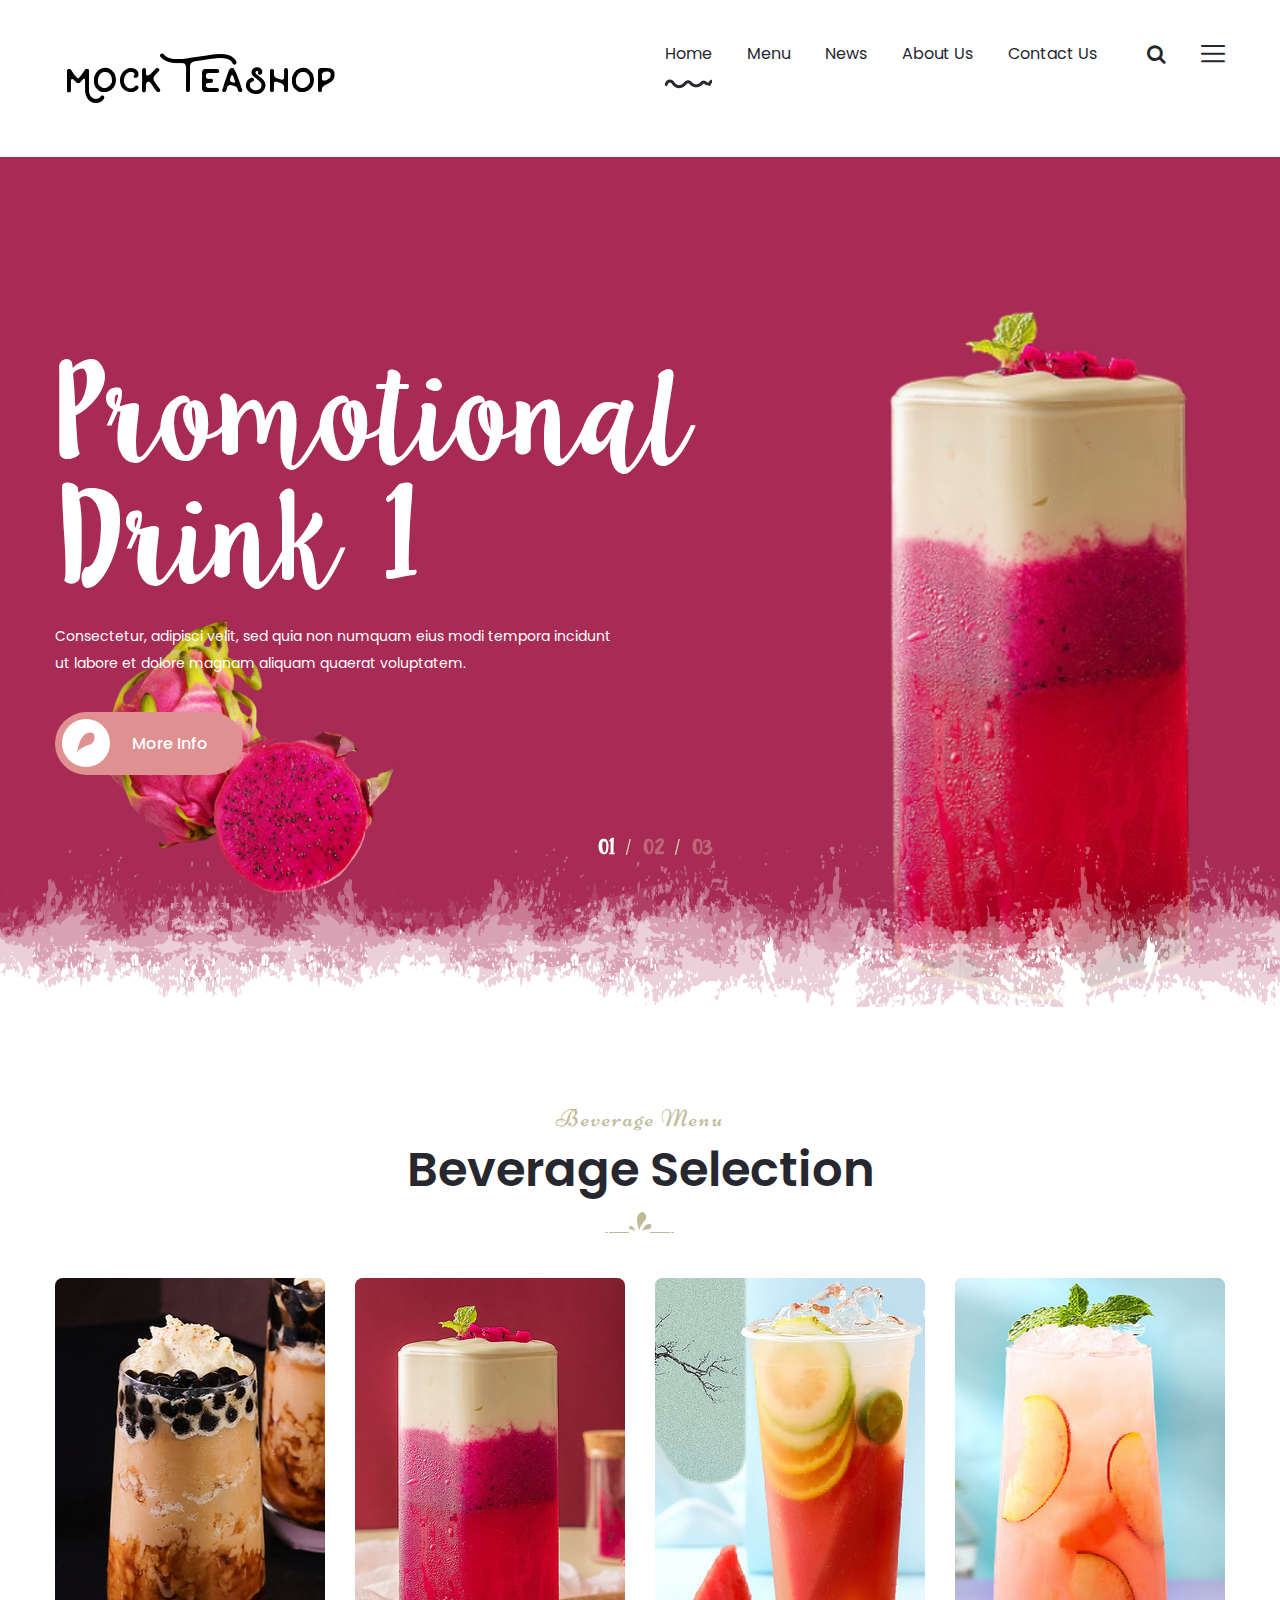
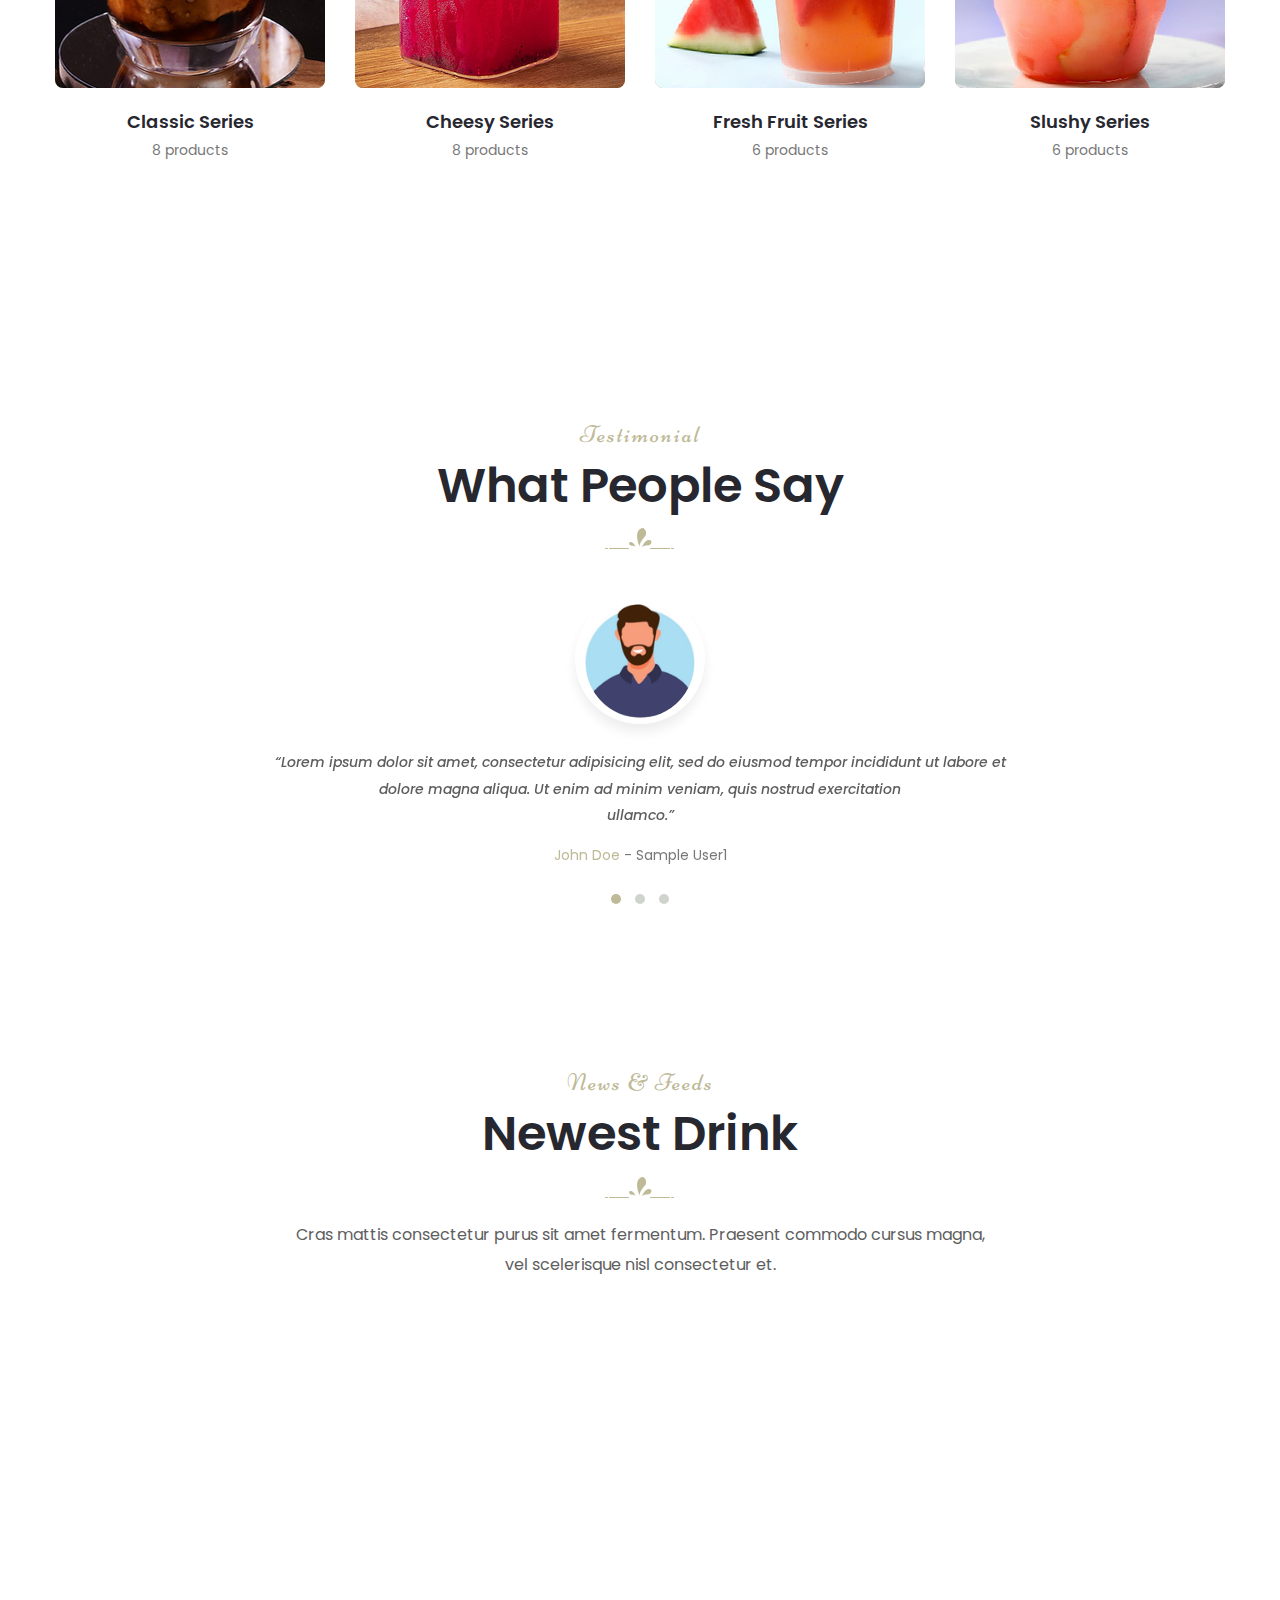
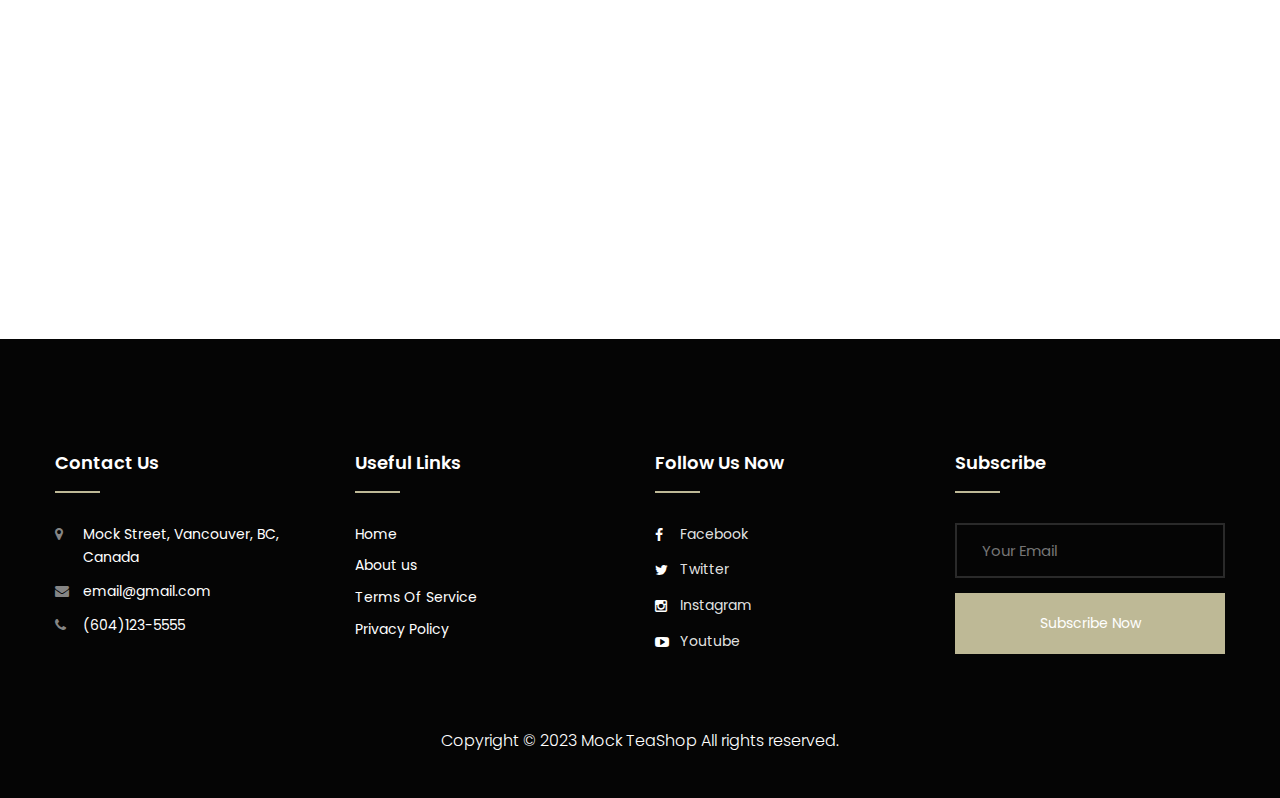
==== commit fdce985a: "Fix image size issue" ====
--- a/index.html
+++ b/index.html
@@ -201,7 +201,7 @@
 			<!-- Slide 2 -->
             <div class="slide style-two">
 				<div class="pattern-layer" style="background-image: url(images/resources/slider/pattern.png)"></div>
-				<div class="icon-layer-two" style="background-image: url(images/resources/slider/strawberryIcon.png)"></div>
+				<div class="icon-layer-two" style="background-image: url(images/resources/slider/DragonIcon.png)"></div>
 				<div class="auto-container">
 					<div class="row clearfix">
 					
--- a/css/style.css
+++ b/css/style.css
@@ -243,7 +243,7 @@
 	overflow:hidden;
 	padding-top:150px;
 	padding-bottom:0px;
-	background-color:#d62f67;
+	background-color:#a72b54;
 }
 
 .banner-section .slide.style-two{
